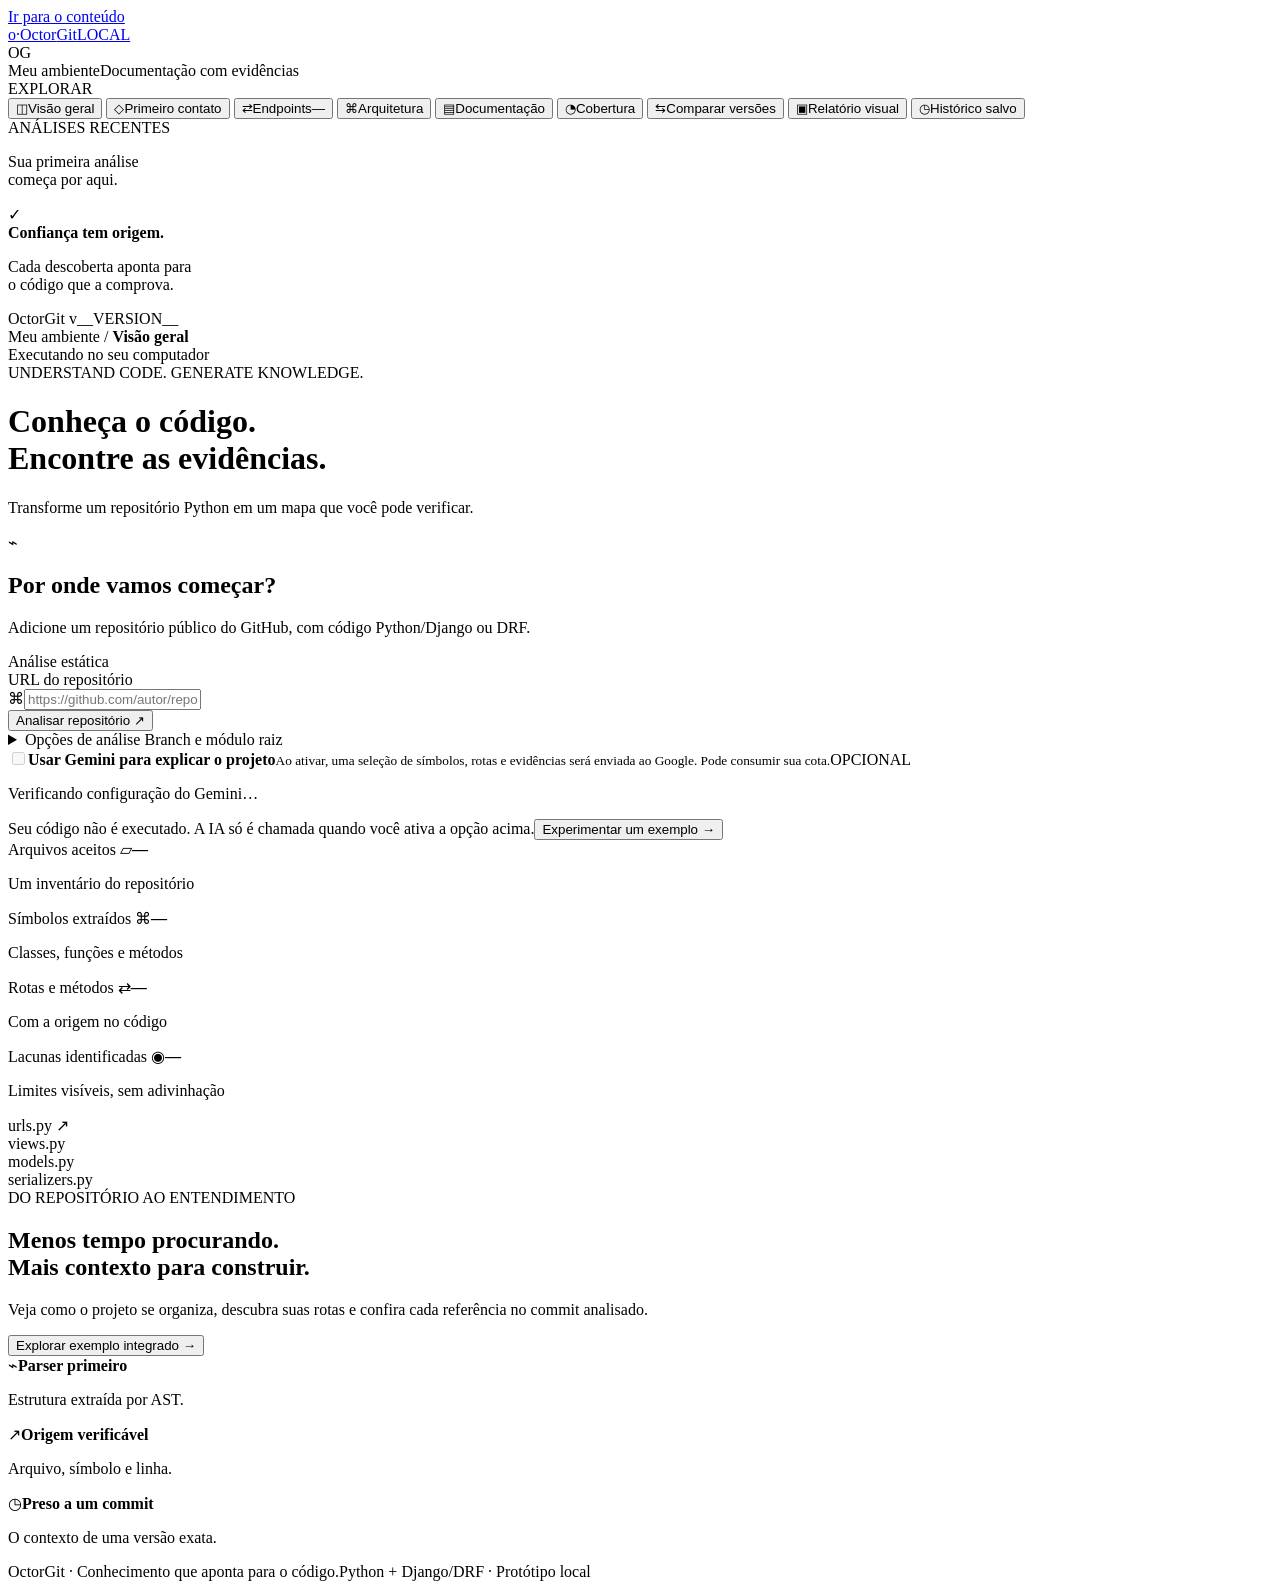
==== src/octorgit/static/index.html @ fde9e94e "Publica OctorGit 0.5.1 com interface, Gemini, mapas e suporte Windows/Linux" ====
<!doctype html>
<html lang="pt-BR">
<head>
  <meta charset="utf-8">
  <meta name="viewport" content="width=device-width, initial-scale=1">
  <meta name="octorgit-token" content="__CSRF__">
  <meta name="theme-color" content="#151e24">
  <title>OctorGit — Entenda o código</title>
  <link rel="icon" href="data:image/svg+xml,%3Csvg xmlns='http://www.w3.org/2000/svg' viewBox='0 0 40 40'%3E%3Crect width='40' height='40' rx='12' fill='%23c8f36b'/%3E%3Ctext x='7' y='28' font-size='26' font-family='monospace' fill='%23151e24'%3Eo%3C/text%3E%3C/svg%3E">
  <link rel="stylesheet" href="/style.css">
  <script src="/app.js" defer></script>
</head>
<body>
  <a class="skip-link" href="#main">Ir para o conteúdo</a>
  <aside class="sidebar">
    <a class="brand" href="/" aria-label="OctorGit, início"><span class="brand-mark" aria-hidden="true">o<span>·</span></span>Octor<span class="brand-light">Git</span><span class="beta">LOCAL</span></a>
    <div class="workspace"><span class="workspace-icon">OG</span><div>Meu ambiente<span>Documentação com evidências</span></div><span class="workspace-dot" aria-hidden="true"></span></div>
    <div class="nav-label">EXPLORAR</div>
    <nav aria-label="Navegação principal">
      <button type="button" data-page="overview" class="nav-item active" aria-current="page"><span aria-hidden="true">◫</span>Visão geral</button>
      <button type="button" data-page="guide" class="nav-item"><span aria-hidden="true">◇</span>Primeiro contato</button>
      <button type="button" data-page="endpoints" class="nav-item"><span aria-hidden="true">⇄</span>Endpoints<span class="nav-count" id="nav-endpoints">—</span></button>
      <button type="button" data-page="architecture" class="nav-item"><span aria-hidden="true">⌘</span>Arquitetura</button>
      <button type="button" data-page="documents" class="nav-item"><span aria-hidden="true">▤</span>Documentação</button>
      <button type="button" data-page="coverage" class="nav-item"><span aria-hidden="true">◔</span>Cobertura</button>
      <button type="button" data-page="compare" class="nav-item"><span aria-hidden="true">⇆</span>Comparar versões</button>
      <button type="button" data-page="report" class="nav-item"><span aria-hidden="true">▣</span>Relatório visual</button>
      <button type="button" data-page="history" class="nav-item"><span aria-hidden="true">◷</span>Histórico salvo</button>
    </nav>
    <div class="sidebar-divider"></div>
    <div class="nav-label">ANÁLISES RECENTES</div>
    <div id="recent-jobs" class="recent-jobs"><p>Sua primeira análise<br>começa por aqui.</p></div>
    <div class="sidebar-bottom"><div class="evidence-icon" aria-hidden="true">✓</div><strong>Confiança tem origem.</strong><p>Cada descoberta aponta para<br>o código que a comprova.</p><div class="version">OctorGit <span>v__VERSION__</span></div></div>
  </aside>

  <div class="app-shell">
    <header class="topbar"><div class="breadcrumb">Meu ambiente <span>/</span> <strong id="breadcrumb-page">Visão geral</strong></div><div class="local-status"><span></span>Executando no seu computador</div></header>
    <main id="main" tabindex="-1">
      <div class="page-heading"><div><div class="eyebrow">UNDERSTAND CODE. GENERATE KNOWLEDGE.</div><h1 id="page-title">Conheça o código.<br><span>Encontre as evidências.</span></h1><p id="page-description">Transforme um repositório Python em um mapa que você pode verificar.</p></div><button type="button" id="new-analysis" class="button secondary" hidden>＋ Nova análise</button></div>

      <section id="analysis-form-card" class="card input-card" aria-labelledby="input-title">
        <div class="section-title"><div class="small-icon" aria-hidden="true">⌁</div><div><h2 id="input-title">Por onde vamos começar?</h2><p>Adicione um repositório público do GitHub, com código Python/Django ou DRF.</p></div><span class="pill neutral">Análise estática</span></div>
        <form id="analysis-form">
          <label for="repository">URL do repositório</label>
          <div class="repo-input-row"><div class="repo-field"><span aria-hidden="true">⌘</span><input id="repository" name="repo" type="url" placeholder="https://github.com/autor/repositorio" autocomplete="url" required maxlength="300"></div><button class="button primary" type="submit" id="analyze-button">Analisar repositório <span aria-hidden="true">↗</span></button></div>
          <details class="advanced"><summary>Opções de análise <span>Branch e módulo raiz</span></summary><div class="advanced-fields"><div><label for="branch">Branch ou commit <span>(opcional)</span></label><input id="branch" maxlength="300" placeholder="Branch padrão do repositório"></div><div><label for="root-urlconf">Módulo raiz de URLs <span>(opcional)</span></label><input id="root-urlconf" maxlength="300" placeholder="Ex.: config.urls"></div></div></details>
        </form>
        <div class="ai-option"><label for="use-ai"><input id="use-ai" type="checkbox" disabled><span><strong>Usar Gemini para explicar o projeto</strong><small>Ao ativar, uma seleção de símbolos, rotas e evidências será enviada ao Google. Pode consumir sua cota.</small></span><span class="pill neutral">OPCIONAL</span></label><p id="ai-config-status">Verificando configuração do Gemini…</p></div>
        <div class="input-footer"><span><span class="green-dot"></span>Seu código não é executado. A IA só é chamada quando você ativa a opção acima.</span><button type="button" id="demo-button" class="text-button">Experimentar um exemplo <span aria-hidden="true">→</span></button></div>
      </section>

      <div id="message" class="message error" role="alert" hidden></div>
      <section id="progress-card" class="card progress-card" aria-label="Progresso da análise" aria-live="polite" hidden><div class="progress-heading"><span class="spinner" aria-hidden="true"></span><div><h2 id="progress-title">Preparando análise</h2><p id="progress-repo"></p></div><span id="progress-value">0%</span></div><progress id="analysis-progress" max="100" value="0">0%</progress><div class="progress-steps"><span>01 · Snapshot</span><span>02 · Extração</span><span>03 · Evidências</span><span>04 · Documentos</span></div><p class="small-muted">O download pode levar alguns minutos. Mantenha o aplicativo aberto.</p></section>

      <div id="ai-result-notice" class="message ai-notice" role="status" hidden></div>
      <section id="repository-bar" class="repository-bar" hidden><div><span class="small-icon" aria-hidden="true">⌘</span><div><strong id="repository-name"></strong><span id="repository-meta"></span></div></div><div class="repo-actions"><span class="pill success">✓ Evidências validadas</span><a id="download-report" class="button secondary" href="#">↓ Relatório visual</a><a id="download-all" class="button secondary" href="#">↓ Exportar ZIP</a></div></section>

      <section id="page-overview" class="page-panel">
        <div class="stats-grid"><article class="card stat-card"><span>Arquivos aceitos <span aria-hidden="true">▱</span></span><strong id="stat-files">—</strong><p id="stat-files-detail">Um inventário do repositório</p></article><article class="card stat-card"><span>Símbolos extraídos <span aria-hidden="true">⌘</span></span><strong id="stat-symbols">—</strong><p>Classes, funções e métodos</p></article><article class="card stat-card"><span>Rotas e métodos <span aria-hidden="true">⇄</span></span><strong id="stat-endpoints">—</strong><p id="stat-endpoints-detail">Com a origem no código</p></article><article class="card stat-card"><span>Lacunas identificadas <span aria-hidden="true">◉</span></span><strong id="stat-gaps">—</strong><p>Limites visíveis, sem adivinhação</p></article></div>
        <div id="welcome" class="card welcome-card"><div class="welcome-visual" aria-hidden="true"><div class="graph-node node-top">urls.py <span>↗</span></div><div class="graph-branches"></div><div class="graph-row"><div class="graph-node">views.py</div><div class="graph-node">models.py</div><div class="graph-node">serializers.py</div></div></div><div><span class="eyebrow">DO REPOSITÓRIO AO ENTENDIMENTO</span><h2>Menos tempo procurando.<br>Mais contexto para construir.</h2><p>Veja como o projeto se organiza, descubra suas rotas e confira cada referência no commit analisado.</p><button type="button" id="welcome-demo" class="button secondary">Explorar exemplo integrado <span aria-hidden="true">→</span></button></div></div>
        <div id="overview-results" hidden><div class="overview-grid"><section class="card"><div class="card-heading"><h2>Uma leitura do projeto</h2><span class="pill neutral">Python / Django</span></div><div id="project-summary" class="project-summary"></div><div class="card-footer"><button type="button" class="text-button" data-go="architecture">Explorar arquitetura →</button></div></section><section class="card"><div class="card-heading"><h2>O que podemos afirmar?</h2></div><div id="confidence-summary" class="confidence-summary"></div><p class="card-note">Uma referência válida comprova a origem. Inferências de framework ainda dependem das convenções detectadas.</p></section></div><section class="card gaps-card"><div class="card-heading"><h2>Lacunas e limites da análise</h2><span id="gaps-count" class="pill neutral"></span></div><div id="gaps-list"></div><p class="card-note">Métodos automáticos HEAD/OPTIONS, sufixos de formato e a raiz da API do DRF não são enumerados. Configurações explícitas são exibidas quando detectadas; valores dinâmicos permanecem não confirmados.</p></section></div>
        <div class="trust-strip"><div><span aria-hidden="true">⌁</span><strong>Parser primeiro</strong><p>Estrutura extraída por AST.</p></div><div><span aria-hidden="true">↗</span><strong>Origem verificável</strong><p>Arquivo, símbolo e linha.</p></div><div><span aria-hidden="true">◷</span><strong>Preso a um commit</strong><p>O contexto de uma versão exata.</p></div></div>
      </section>

      <section id="page-endpoints" class="page-panel" hidden><div class="card"><div class="card-heading"><div><h2>Mapa de endpoints</h2><p>Clique em uma rota para consultar sua cadeia de evidências.</p></div><span id="endpoint-count" class="pill neutral">Nenhuma análise</span></div><div class="table-toolbar"><label class="search-field"><span aria-hidden="true">⌕</span><input id="endpoint-search" aria-label="Buscar rota ou view" placeholder="Buscar rota ou view…" type="search"></label><label class="sr-only" for="method-filter">Filtrar método</label><select id="method-filter"><option value="">Todos os métodos</option><option>GET</option><option>POST</option><option>PUT</option><option>PATCH</option><option>DELETE</option><option>HEAD</option><option>OPTIONS</option><option>TRACE</option><option value="?">Não confirmado</option></select><label class="sr-only" for="confidence-filter">Filtrar confiança</label><select id="confidence-filter"><option value="">Toda confiança</option><option value="extracted">Extraído</option><option value="inferred">Inferido</option><option value="unconfirmed">Não confirmado</option></select></div><div class="table-scroll"><table><thead><tr><th>Método</th><th>Rota</th><th>View / ação</th><th>Serializer / acesso</th><th>Confiança</th><th>Origem</th><th><span class="sr-only">Detalhes</span></th></tr></thead><tbody id="endpoint-rows"></tbody></table></div><div id="endpoint-empty" class="empty-state">Faça uma análise para explorar as rotas.</div><div class="table-pagination" id="endpoint-pagination" hidden><button type="button" class="button secondary" id="previous-page">← Anterior</button><span id="endpoint-page-label"></span><button type="button" class="button secondary" id="next-page">Próxima →</button></div></div></section>

      <section id="page-architecture" class="page-panel" hidden><div class="card"><div class="card-heading"><div><h2>Mapa de arquivos e imports</h2><p>Conexões locais resolvidas pelo parser. Nenhuma camada é presumida.</p></div><select id="diagram-kind" aria-label="Tipo de diagrama"><option value="arquitetura">Arquivos e imports</option><option value="primeiro-contato">Guia de leitura</option><option value="endpoints">Fluxo dos endpoints</option><option value="historico">Histórico</option><option value="comparacao">Comparação</option><option value="cobertura">Cobertura</option></select><button type="button" id="show-mermaid" class="button secondary">Código Mermaid</button></div><div class="diagram-controls"><button type="button" id="diagram-smaller" class="button secondary" aria-label="Diminuir diagrama">−</button><button type="button" id="diagram-larger" class="button secondary" aria-label="Ampliar diagrama">＋</button><a id="download-svg" class="button secondary" href="#">↓ SVG</a></div><div id="architecture-graph" class="architecture-graph"><p class="empty-state">Faça uma análise para visualizar o projeto.</p></div><pre id="mermaid-source" class="source-preview" hidden></pre><div class="card-footer"><span id="graph-caption" class="small-muted">Arquivos Python e suas relações.</span></div></div><div class="card architecture-imports"><div class="card-heading"><h2>Dependências entre arquivos</h2><span id="imports-count" class="pill neutral"></span></div><div class="table-scroll"><table><thead><tr><th>Origem</th><th>Import</th><th>Resolução</th></tr></thead><tbody id="import-rows"></tbody></table></div><p id="import-caption" class="card-note">Somente imports explícitos de nível superior.</p></div></section>

      <section id="page-documents" class="page-panel" hidden><div class="card document-card"><div class="document-toolbar"><div class="document-tabs" role="tablist" aria-label="Documentos"><button type="button" role="tab" data-document="README.md" aria-selected="true">README</button><button type="button" role="tab" data-document="ENDPOINTS.md" aria-selected="false">Endpoints</button><button type="button" role="tab" data-document="ARCHITECTURE.md" aria-selected="false">Arquitetura</button><button type="button" role="tab" data-document="analysis.json" aria-selected="false">JSON</button><button type="button" role="tab" data-document="AI.md" aria-selected="false">Gemini</button></div><a id="download-document" class="button secondary" hidden>↓ Baixar arquivo</a></div><div id="document-content" class="document-content" role="tabpanel" aria-label="Conteúdo do documento"><p class="empty-state">A documentação aparece aqui após uma análise.</p></div></div></section>

      <section id="page-guide" class="page-panel" hidden><div class="card"><div class="card-heading"><div><h2>Por onde começar a leitura?</h2><p>Uma trilha sugerida, sempre com o código da versão analisada.</p></div><button type="button" class="button secondary" data-go="report">Abrir relatório →</button></div><div class="visual-scroll"><img id="guide-diagram" alt="Diagrama da ordem sugerida de leitura" hidden></div><div class="reading-layout"><div id="reading-steps" class="reading-steps"><p class="empty-state">Faça uma análise para montar o guia.</p></div><div id="reading-code" class="code-panel"><p class="empty-state">Selecione uma etapa para ver o código.</p></div></div></div></section>
      <section id="page-coverage" class="page-panel" hidden><div class="card"><div class="card-heading"><div><h2>Cobertura, exclusões e lacunas</h2><p>Parsing do código aceito não equivale a precisão dos endpoints.</p></div></div><div class="visual-scroll"><img id="coverage-diagram" alt="Barras de arquivos analisados e excluídos" hidden></div><div id="coverage-content" class="coverage-content"><p class="empty-state">Faça uma análise para consultar a cobertura.</p></div></div></section>
      <section id="page-compare" class="page-panel" hidden><div class="card"><div class="card-heading"><div><h2>O que mudou entre as versões?</h2><p>Compare duas análises salvas do mesmo repositório.</p></div><button type="button" id="demo-next-button" class="button secondary">Testar exemplo alterado</button></div><div class="compare-picker"><label for="comparison-base">Antes · análise de base</label><select id="comparison-base"><option value="">Selecione após uma análise</option></select><p id="comparison-target" class="small-muted"></p></div><div class="visual-scroll"><img id="comparison-diagram" alt="Diagrama das rotas adicionadas, removidas e para revisão" hidden></div><div id="comparison-content" class="comparison-content"><p class="empty-state">Analise um projeto duas vezes, em commits diferentes, para comparar.</p></div><div class="card-footer"><a id="download-comparison" class="button secondary" href="#" hidden>↓ Relatório com esta comparação</a></div></div></section>
      <section id="page-report" class="page-panel" hidden><div class="card"><div class="card-heading"><div><h2>Documento com os diagramas</h2><p>HTML independente. Baixe e use Ctrl+P → Salvar como PDF no navegador.</p></div><a id="report-open" class="button secondary" target="_blank" rel="noopener" href="#" hidden>Abrir para imprimir ↗</a></div><p id="report-empty" class="empty-state">Faça uma análise para gerar o relatório visual.</p><iframe id="report-preview" title="Relatório visual do OctorGit" sandbox="allow-same-origin" hidden></iframe></div></section>
      <section id="page-history" class="page-panel" hidden><div class="card"><div class="card-heading"><div><h2>Análises desta sessão</h2><p>Análises e trechos de evidência salvos localmente. Lista das 100 análises mais recentes; versões antigas continuam no banco.</p></div><button type="button" id="refresh-history" class="button secondary">↻ Atualizar</button></div><div id="history-list"></div></div></section>
      <footer class="main-footer"><span>OctorGit <span class="footer-dot">·</span> Conhecimento que aponta para o código.</span><span>Python + Django/DRF <span class="footer-dot">·</span> Protótipo local</span></footer>
    </main>
  </div>
  <dialog id="endpoint-dialog"><div class="dialog-heading"><div><span class="eyebrow">EVIDÊNCIAS DA ROTA</span><h2 id="dialog-title"></h2></div><button type="button" id="close-dialog" class="icon-button" aria-label="Fechar detalhes">×</button></div><div id="dialog-content"></div></dialog>
</body>
</html>
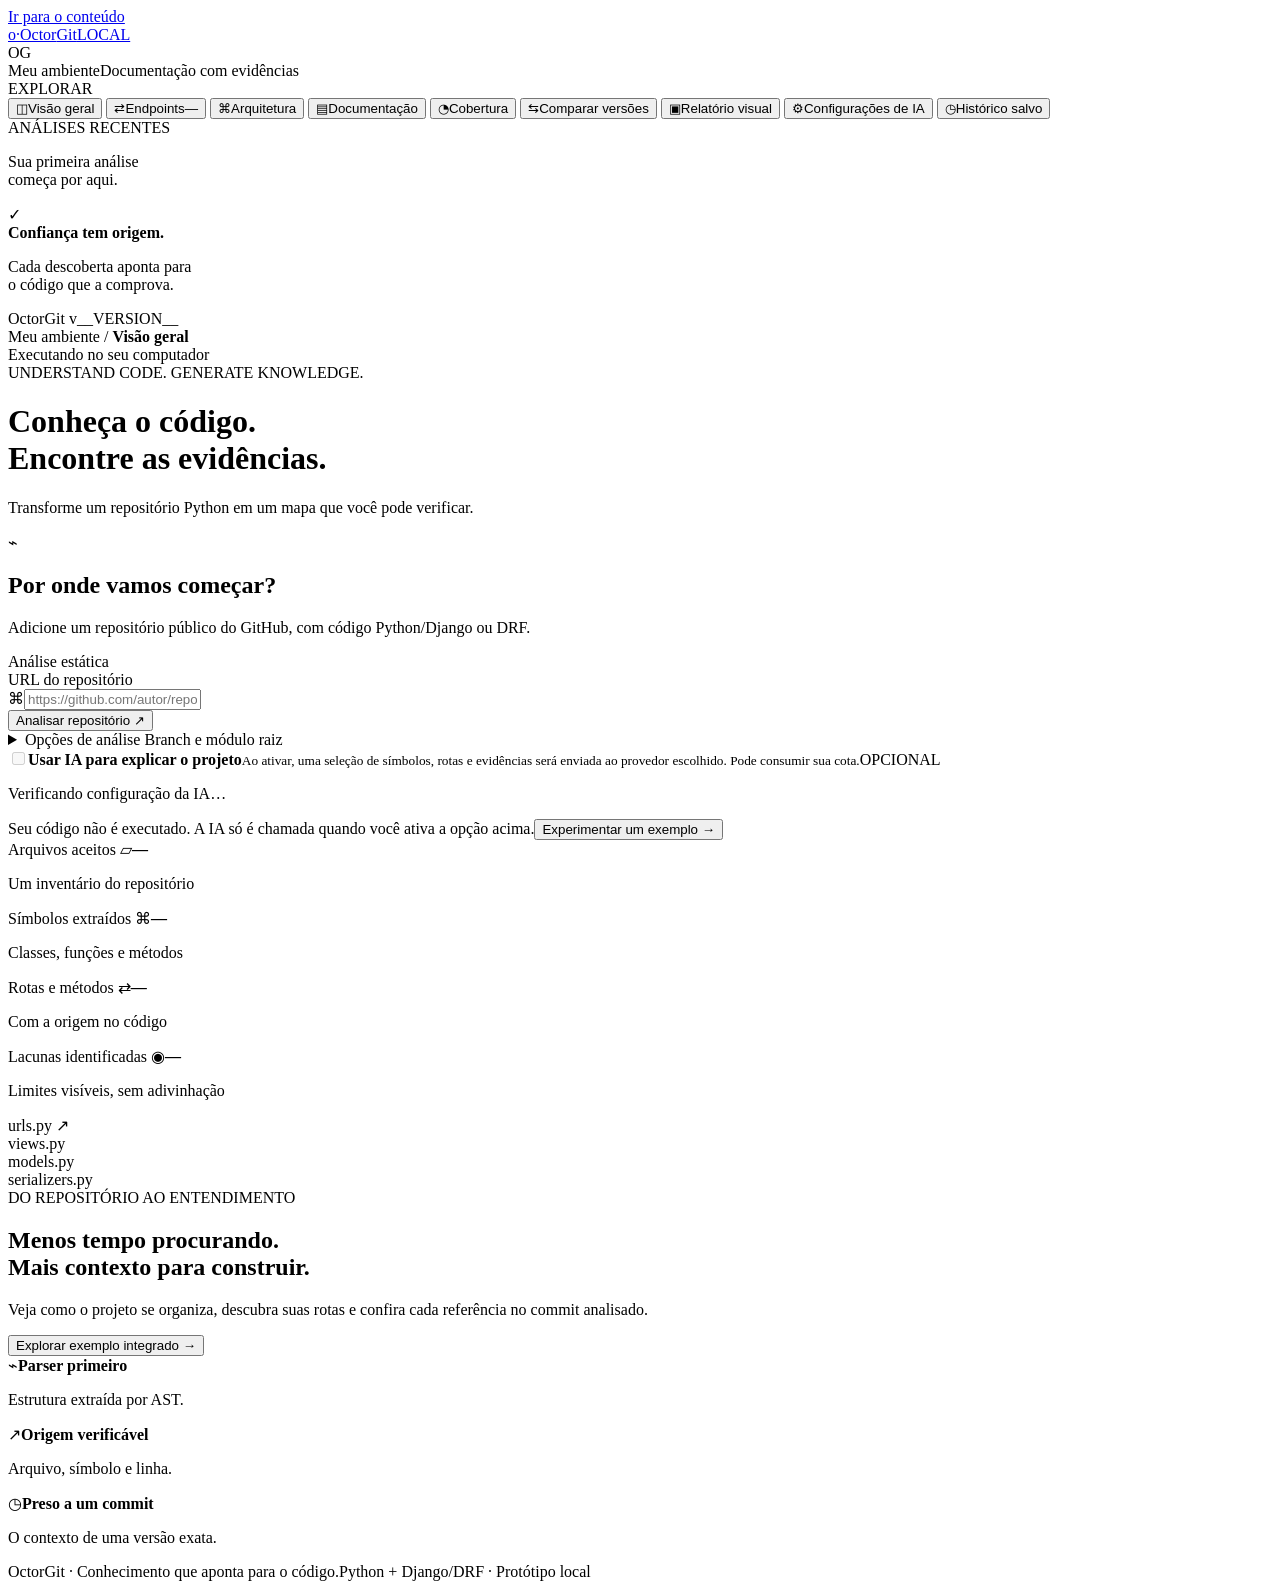
==== commit 7c876e5d: "Add technology architecture diagrams and configurable AI providers" ====
--- a/src/octorgit/static/index.html
+++ b/src/octorgit/static/index.html
@@ -18,13 +18,13 @@
     <div class="nav-label">EXPLORAR</div>
     <nav aria-label="Navegação principal">
       <button type="button" data-page="overview" class="nav-item active" aria-current="page"><span aria-hidden="true">◫</span>Visão geral</button>
-      <button type="button" data-page="guide" class="nav-item"><span aria-hidden="true">◇</span>Primeiro contato</button>
       <button type="button" data-page="endpoints" class="nav-item"><span aria-hidden="true">⇄</span>Endpoints<span class="nav-count" id="nav-endpoints">—</span></button>
       <button type="button" data-page="architecture" class="nav-item"><span aria-hidden="true">⌘</span>Arquitetura</button>
       <button type="button" data-page="documents" class="nav-item"><span aria-hidden="true">▤</span>Documentação</button>
       <button type="button" data-page="coverage" class="nav-item"><span aria-hidden="true">◔</span>Cobertura</button>
       <button type="button" data-page="compare" class="nav-item"><span aria-hidden="true">⇆</span>Comparar versões</button>
       <button type="button" data-page="report" class="nav-item"><span aria-hidden="true">▣</span>Relatório visual</button>
+      <button type="button" data-page="settings" class="nav-item"><span aria-hidden="true">⚙</span>Configurações de IA</button>
       <button type="button" data-page="history" class="nav-item"><span aria-hidden="true">◷</span>Histórico salvo</button>
     </nav>
     <div class="sidebar-divider"></div>
@@ -45,7 +45,7 @@
           <div class="repo-input-row"><div class="repo-field"><span aria-hidden="true">⌘</span><input id="repository" name="repo" type="url" placeholder="https://github.com/autor/repositorio" autocomplete="url" required maxlength="300"></div><button class="button primary" type="submit" id="analyze-button">Analisar repositório <span aria-hidden="true">↗</span></button></div>
           <details class="advanced"><summary>Opções de análise <span>Branch e módulo raiz</span></summary><div class="advanced-fields"><div><label for="branch">Branch ou commit <span>(opcional)</span></label><input id="branch" maxlength="300" placeholder="Branch padrão do repositório"></div><div><label for="root-urlconf">Módulo raiz de URLs <span>(opcional)</span></label><input id="root-urlconf" maxlength="300" placeholder="Ex.: config.urls"></div></div></details>
         </form>
-        <div class="ai-option"><label for="use-ai"><input id="use-ai" type="checkbox" disabled><span><strong>Usar Gemini para explicar o projeto</strong><small>Ao ativar, uma seleção de símbolos, rotas e evidências será enviada ao Google. Pode consumir sua cota.</small></span><span class="pill neutral">OPCIONAL</span></label><p id="ai-config-status">Verificando configuração do Gemini…</p></div>
+        <div class="ai-option"><label for="use-ai"><input id="use-ai" type="checkbox" disabled><span><strong>Usar IA para explicar o projeto</strong><small>Ao ativar, uma seleção de símbolos, rotas e evidências será enviada ao provedor escolhido. Pode consumir sua cota.</small></span><span class="pill neutral">OPCIONAL</span></label><p id="ai-config-status">Verificando configuração da IA…</p></div>
         <div class="input-footer"><span><span class="green-dot"></span>Seu código não é executado. A IA só é chamada quando você ativa a opção acima.</span><button type="button" id="demo-button" class="text-button">Experimentar um exemplo <span aria-hidden="true">→</span></button></div>
       </section>
 
@@ -64,14 +64,14 @@
 
       <section id="page-endpoints" class="page-panel" hidden><div class="card"><div class="card-heading"><div><h2>Mapa de endpoints</h2><p>Clique em uma rota para consultar sua cadeia de evidências.</p></div><span id="endpoint-count" class="pill neutral">Nenhuma análise</span></div><div class="table-toolbar"><label class="search-field"><span aria-hidden="true">⌕</span><input id="endpoint-search" aria-label="Buscar rota ou view" placeholder="Buscar rota ou view…" type="search"></label><label class="sr-only" for="method-filter">Filtrar método</label><select id="method-filter"><option value="">Todos os métodos</option><option>GET</option><option>POST</option><option>PUT</option><option>PATCH</option><option>DELETE</option><option>HEAD</option><option>OPTIONS</option><option>TRACE</option><option value="?">Não confirmado</option></select><label class="sr-only" for="confidence-filter">Filtrar confiança</label><select id="confidence-filter"><option value="">Toda confiança</option><option value="extracted">Extraído</option><option value="inferred">Inferido</option><option value="unconfirmed">Não confirmado</option></select></div><div class="table-scroll"><table><thead><tr><th>Método</th><th>Rota</th><th>View / ação</th><th>Serializer / acesso</th><th>Confiança</th><th>Origem</th><th><span class="sr-only">Detalhes</span></th></tr></thead><tbody id="endpoint-rows"></tbody></table></div><div id="endpoint-empty" class="empty-state">Faça uma análise para explorar as rotas.</div><div class="table-pagination" id="endpoint-pagination" hidden><button type="button" class="button secondary" id="previous-page">← Anterior</button><span id="endpoint-page-label"></span><button type="button" class="button secondary" id="next-page">Próxima →</button></div></div></section>
 
-      <section id="page-architecture" class="page-panel" hidden><div class="card"><div class="card-heading"><div><h2>Mapa de arquivos e imports</h2><p>Conexões locais resolvidas pelo parser. Nenhuma camada é presumida.</p></div><select id="diagram-kind" aria-label="Tipo de diagrama"><option value="arquitetura">Arquivos e imports</option><option value="primeiro-contato">Guia de leitura</option><option value="endpoints">Fluxo dos endpoints</option><option value="historico">Histórico</option><option value="comparacao">Comparação</option><option value="cobertura">Cobertura</option></select><button type="button" id="show-mermaid" class="button secondary">Código Mermaid</button></div><div class="diagram-controls"><button type="button" id="diagram-smaller" class="button secondary" aria-label="Diminuir diagrama">−</button><button type="button" id="diagram-larger" class="button secondary" aria-label="Ampliar diagrama">＋</button><a id="download-svg" class="button secondary" href="#">↓ SVG</a></div><div id="architecture-graph" class="architecture-graph"><p class="empty-state">Faça uma análise para visualizar o projeto.</p></div><pre id="mermaid-source" class="source-preview" hidden></pre><div class="card-footer"><span id="graph-caption" class="small-muted">Arquivos Python e suas relações.</span></div></div><div class="card architecture-imports"><div class="card-heading"><h2>Dependências entre arquivos</h2><span id="imports-count" class="pill neutral"></span></div><div class="table-scroll"><table><thead><tr><th>Origem</th><th>Import</th><th>Resolução</th></tr></thead><tbody id="import-rows"></tbody></table></div><p id="import-caption" class="card-note">Somente imports explícitos de nível superior.</p></div></section>
+      <section id="page-architecture" class="page-panel" hidden><div class="card"><div class="card-heading"><div><h2>Arquitetura e tecnologias detectadas</h2><p>Linguagem, banco e infraestrutura declarados. Componentes dinâmicos continuam não confirmados.</p></div><select id="diagram-kind" aria-label="Tipo de diagrama"><option value="arquitetura">Arquitetura · linguagem, banco e infra</option><option value="arquivos">Arquivos e imports</option><option value="endpoints">Fluxo dos endpoints</option><option value="historico">Histórico</option><option value="comparacao">Comparação</option><option value="cobertura">Cobertura</option></select><button type="button" id="show-mermaid" class="button secondary">Código Mermaid</button></div><div class="diagram-controls"><button type="button" id="diagram-smaller" class="button secondary" aria-label="Diminuir diagrama">−</button><button type="button" id="diagram-larger" class="button secondary" aria-label="Ampliar diagrama">＋</button><a id="download-svg" class="button secondary" href="#">↓ SVG</a></div><div id="architecture-graph" class="architecture-graph"><p class="empty-state">Faça uma análise para visualizar o projeto.</p></div><pre id="mermaid-source" class="source-preview" hidden></pre><div class="card-footer"><span id="graph-caption" class="small-muted">Arquivos Python e suas relações.</span></div></div><div id="technology-summary" class="technology-summary"></div><div class="card"><div class="card-heading"><h2>Componentes e evidências</h2></div><div id="technology-components" class="technology-components"><p class="empty-state">Faça uma análise para identificar as tecnologias.</p></div></div><div class="card architecture-imports"><div class="card-heading"><h2>Dependências entre arquivos</h2><span id="imports-count" class="pill neutral"></span></div><div class="table-scroll"><table><thead><tr><th>Origem</th><th>Import</th><th>Resolução</th></tr></thead><tbody id="import-rows"></tbody></table></div><p id="import-caption" class="card-note">Somente imports explícitos de nível superior.</p></div></section>
 
-      <section id="page-documents" class="page-panel" hidden><div class="card document-card"><div class="document-toolbar"><div class="document-tabs" role="tablist" aria-label="Documentos"><button type="button" role="tab" data-document="README.md" aria-selected="true">README</button><button type="button" role="tab" data-document="ENDPOINTS.md" aria-selected="false">Endpoints</button><button type="button" role="tab" data-document="ARCHITECTURE.md" aria-selected="false">Arquitetura</button><button type="button" role="tab" data-document="analysis.json" aria-selected="false">JSON</button><button type="button" role="tab" data-document="AI.md" aria-selected="false">Gemini</button></div><a id="download-document" class="button secondary" hidden>↓ Baixar arquivo</a></div><div id="document-content" class="document-content" role="tabpanel" aria-label="Conteúdo do documento"><p class="empty-state">A documentação aparece aqui após uma análise.</p></div></div></section>
+      <section id="page-documents" class="page-panel" hidden><div class="card document-card"><div class="document-toolbar"><div class="document-tabs" role="tablist" aria-label="Documentos"><button type="button" role="tab" data-document="README.md" aria-selected="true">README</button><button type="button" role="tab" data-document="ENDPOINTS.md" aria-selected="false">Endpoints</button><button type="button" role="tab" data-document="ARCHITECTURE.md" aria-selected="false">Arquitetura</button><button type="button" role="tab" data-document="analysis.json" aria-selected="false">JSON</button><button type="button" role="tab" data-document="AI.md" aria-selected="false">IA</button></div><a id="download-document" class="button secondary" hidden>↓ Baixar arquivo</a></div><div id="document-content" class="document-content" role="tabpanel" aria-label="Conteúdo do documento"><p class="empty-state">A documentação aparece aqui após uma análise.</p></div></div></section>
 
-      <section id="page-guide" class="page-panel" hidden><div class="card"><div class="card-heading"><div><h2>Por onde começar a leitura?</h2><p>Uma trilha sugerida, sempre com o código da versão analisada.</p></div><button type="button" class="button secondary" data-go="report">Abrir relatório →</button></div><div class="visual-scroll"><img id="guide-diagram" alt="Diagrama da ordem sugerida de leitura" hidden></div><div class="reading-layout"><div id="reading-steps" class="reading-steps"><p class="empty-state">Faça uma análise para montar o guia.</p></div><div id="reading-code" class="code-panel"><p class="empty-state">Selecione uma etapa para ver o código.</p></div></div></div></section>
       <section id="page-coverage" class="page-panel" hidden><div class="card"><div class="card-heading"><div><h2>Cobertura, exclusões e lacunas</h2><p>Parsing do código aceito não equivale a precisão dos endpoints.</p></div></div><div class="visual-scroll"><img id="coverage-diagram" alt="Barras de arquivos analisados e excluídos" hidden></div><div id="coverage-content" class="coverage-content"><p class="empty-state">Faça uma análise para consultar a cobertura.</p></div></div></section>
       <section id="page-compare" class="page-panel" hidden><div class="card"><div class="card-heading"><div><h2>O que mudou entre as versões?</h2><p>Compare duas análises salvas do mesmo repositório.</p></div><button type="button" id="demo-next-button" class="button secondary">Testar exemplo alterado</button></div><div class="compare-picker"><label for="comparison-base">Antes · análise de base</label><select id="comparison-base"><option value="">Selecione após uma análise</option></select><p id="comparison-target" class="small-muted"></p></div><div class="visual-scroll"><img id="comparison-diagram" alt="Diagrama das rotas adicionadas, removidas e para revisão" hidden></div><div id="comparison-content" class="comparison-content"><p class="empty-state">Analise um projeto duas vezes, em commits diferentes, para comparar.</p></div><div class="card-footer"><a id="download-comparison" class="button secondary" href="#" hidden>↓ Relatório com esta comparação</a></div></div></section>
       <section id="page-report" class="page-panel" hidden><div class="card"><div class="card-heading"><div><h2>Documento com os diagramas</h2><p>HTML independente. Baixe e use Ctrl+P → Salvar como PDF no navegador.</p></div><a id="report-open" class="button secondary" target="_blank" rel="noopener" href="#" hidden>Abrir para imprimir ↗</a></div><p id="report-empty" class="empty-state">Faça uma análise para gerar o relatório visual.</p><iframe id="report-preview" title="Relatório visual do OctorGit" sandbox="allow-same-origin" hidden></iframe></div></section>
+      <section id="page-settings" class="page-panel" hidden><div class="card ai-settings-card"><div class="card-heading"><div><h2>Configure sua API de IA</h2><p>Escolha o tipo de API, o modelo e sua própria chave. Nenhuma chamada é feita só por aplicar as opções.</p></div><span class="pill neutral">OPCIONAL</span></div><form id="ai-settings-form" class="ai-settings-form"><div class="settings-grid"><div><label for="ai-provider">Tipo de API</label><select id="ai-provider"><option value="openai-compatible">Compatível com OpenAI</option><option value="google">Google</option><option value="anthropic">Anthropic</option></select></div><div><label for="ai-model">Modelo</label><input id="ai-model" required maxlength="150" autocomplete="off" placeholder="Identificador do modelo na sua conta"></div><div class="wide-field"><label for="ai-base-url">URL base da API</label><input id="ai-base-url" type="url" required maxlength="500" autocomplete="off" placeholder="https://api.provedor.com/v1"><p class="small-muted">Use a URL base, sem /chat/completions, /messages ou uma chave na URL. HTTP só para localhost.</p></div><div class="wide-field"><label for="ai-api-key">Chave de API</label><div class="password-field"><input id="ai-api-key" type="password" maxlength="1024" autocomplete="off" spellcheck="false" placeholder="Cole sua chave aqui"><button id="toggle-ai-key" type="button" class="button secondary">Mostrar</button></div><p id="ai-key-status" class="small-muted">A chave fica só na memória do servidor durante esta sessão.</p></div></div><p class="detail-notice">Provedor, modelo e endereço podem ser lembrados. A chave não é salva em disco nem devolvida pela API. APIs compatíveis precisam aceitar Chat Completions com resposta JSON; uma chave de outro protocolo exige um adaptador correspondente.</p><div class="settings-actions"><button type="submit" id="save-ai-settings" class="button primary">Aplicar configurações</button><button type="button" id="test-ai-settings" class="button secondary">Testar conexão</button><button type="button" id="clear-ai-key" class="text-button">Remover chave da sessão</button></div><p class="small-muted">O teste faz uma chamada curta ao provedor aplicado, sem dados de repositório, e pode consumir cota. Para gerar explicações, ative Usar IA antes de uma análise.</p><p id="ai-settings-message" class="settings-message" role="status"></p></form></div></section>
       <section id="page-history" class="page-panel" hidden><div class="card"><div class="card-heading"><div><h2>Análises desta sessão</h2><p>Análises e trechos de evidência salvos localmente. Lista das 100 análises mais recentes; versões antigas continuam no banco.</p></div><button type="button" id="refresh-history" class="button secondary">↻ Atualizar</button></div><div id="history-list"></div></div></section>
       <footer class="main-footer"><span>OctorGit <span class="footer-dot">·</span> Conhecimento que aponta para o código.</span><span>Python + Django/DRF <span class="footer-dot">·</span> Protótipo local</span></footer>
     </main>
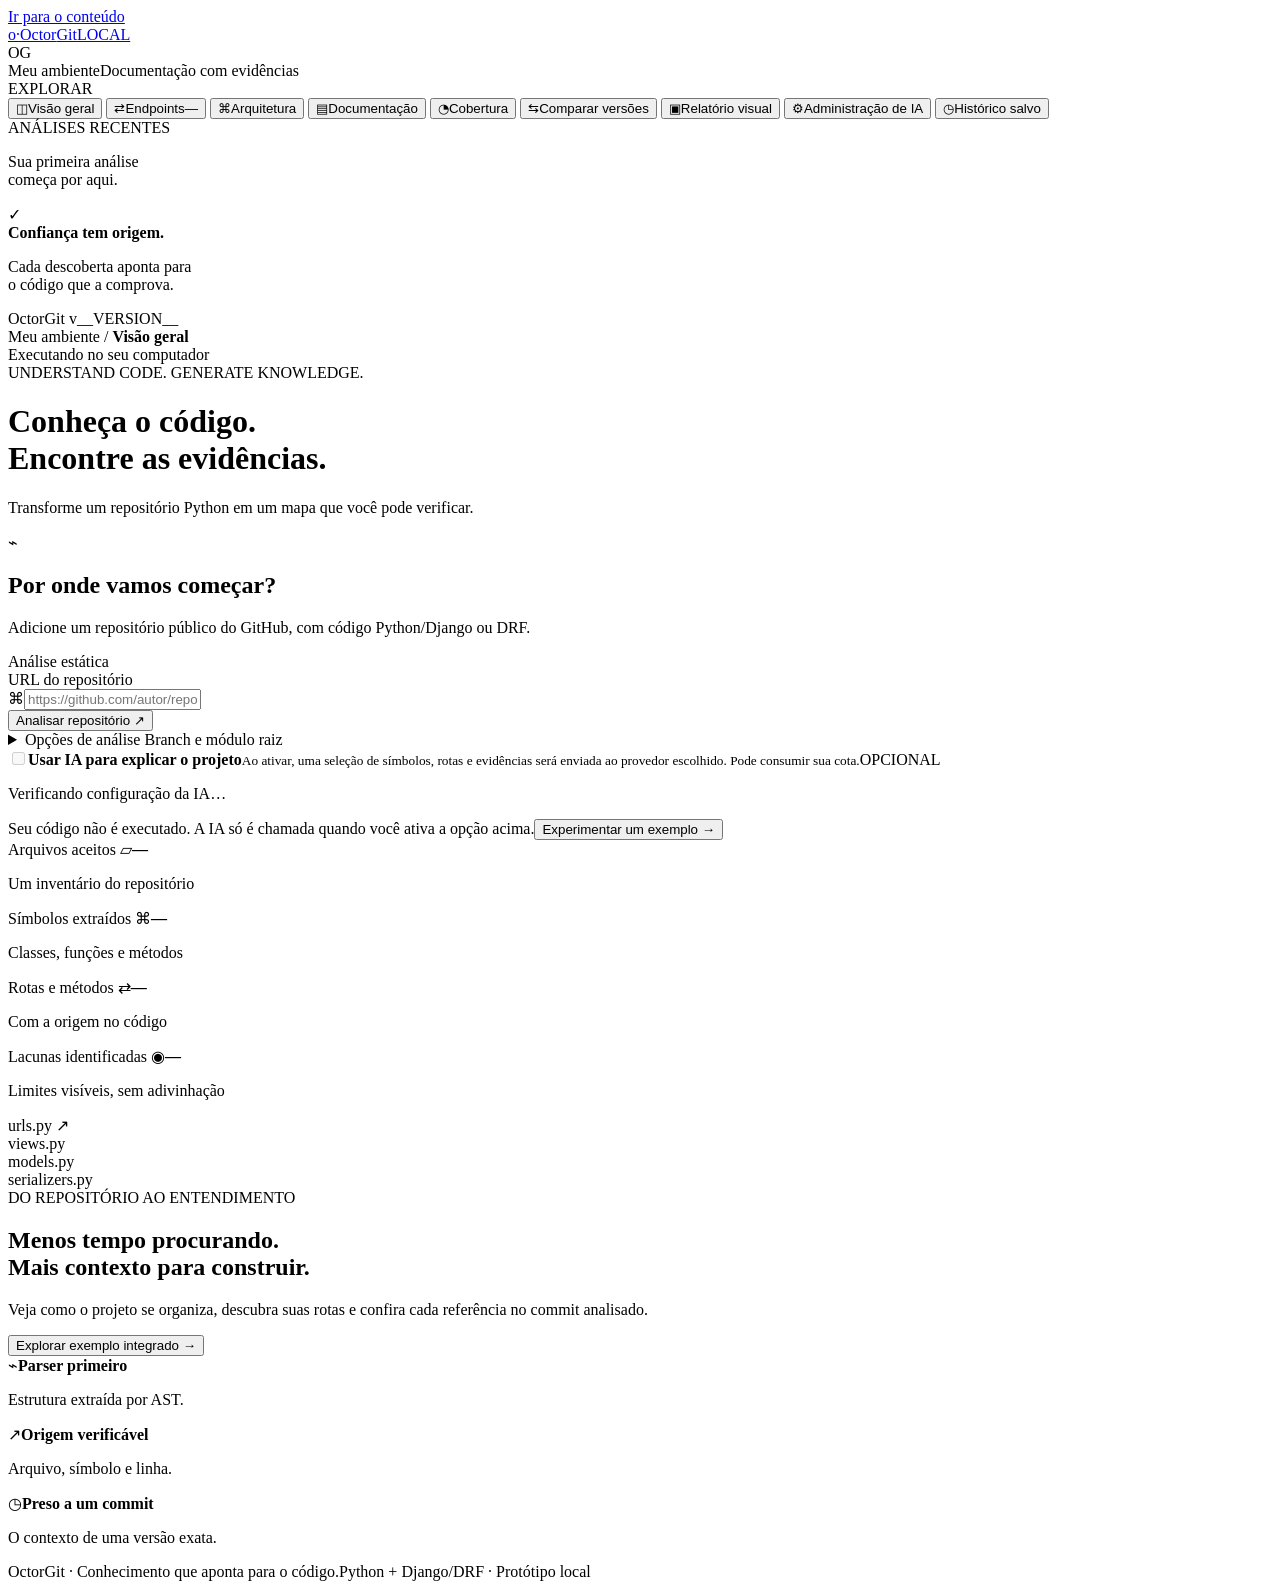
==== commit beca2ccc: "Add AI administration with token usage, cost estimates and budgets" ====
--- a/src/octorgit/static/index.html
+++ b/src/octorgit/static/index.html
@@ -24,7 +24,7 @@
       <button type="button" data-page="coverage" class="nav-item"><span aria-hidden="true">◔</span>Cobertura</button>
       <button type="button" data-page="compare" class="nav-item"><span aria-hidden="true">⇆</span>Comparar versões</button>
       <button type="button" data-page="report" class="nav-item"><span aria-hidden="true">▣</span>Relatório visual</button>
-      <button type="button" data-page="settings" class="nav-item"><span aria-hidden="true">⚙</span>Configurações de IA</button>
+      <button type="button" data-page="settings" class="nav-item"><span aria-hidden="true">⚙</span>Administração de IA</button>
       <button type="button" data-page="history" class="nav-item"><span aria-hidden="true">◷</span>Histórico salvo</button>
     </nav>
     <div class="sidebar-divider"></div>
@@ -71,7 +71,7 @@
       <section id="page-coverage" class="page-panel" hidden><div class="card"><div class="card-heading"><div><h2>Cobertura, exclusões e lacunas</h2><p>Parsing do código aceito não equivale a precisão dos endpoints.</p></div></div><div class="visual-scroll"><img id="coverage-diagram" alt="Barras de arquivos analisados e excluídos" hidden></div><div id="coverage-content" class="coverage-content"><p class="empty-state">Faça uma análise para consultar a cobertura.</p></div></div></section>
       <section id="page-compare" class="page-panel" hidden><div class="card"><div class="card-heading"><div><h2>O que mudou entre as versões?</h2><p>Compare duas análises salvas do mesmo repositório.</p></div><button type="button" id="demo-next-button" class="button secondary">Testar exemplo alterado</button></div><div class="compare-picker"><label for="comparison-base">Antes · análise de base</label><select id="comparison-base"><option value="">Selecione após uma análise</option></select><p id="comparison-target" class="small-muted"></p></div><div class="visual-scroll"><img id="comparison-diagram" alt="Diagrama das rotas adicionadas, removidas e para revisão" hidden></div><div id="comparison-content" class="comparison-content"><p class="empty-state">Analise um projeto duas vezes, em commits diferentes, para comparar.</p></div><div class="card-footer"><a id="download-comparison" class="button secondary" href="#" hidden>↓ Relatório com esta comparação</a></div></div></section>
       <section id="page-report" class="page-panel" hidden><div class="card"><div class="card-heading"><div><h2>Documento com os diagramas</h2><p>HTML independente. Baixe e use Ctrl+P → Salvar como PDF no navegador.</p></div><a id="report-open" class="button secondary" target="_blank" rel="noopener" href="#" hidden>Abrir para imprimir ↗</a></div><p id="report-empty" class="empty-state">Faça uma análise para gerar o relatório visual.</p><iframe id="report-preview" title="Relatório visual do OctorGit" sandbox="allow-same-origin" hidden></iframe></div></section>
-      <section id="page-settings" class="page-panel" hidden><div class="card ai-settings-card"><div class="card-heading"><div><h2>Configure sua API de IA</h2><p>Escolha o tipo de API, o modelo e sua própria chave. Nenhuma chamada é feita só por aplicar as opções.</p></div><span class="pill neutral">OPCIONAL</span></div><form id="ai-settings-form" class="ai-settings-form"><div class="settings-grid"><div><label for="ai-provider">Tipo de API</label><select id="ai-provider"><option value="openai-compatible">Compatível com OpenAI</option><option value="google">Google</option><option value="anthropic">Anthropic</option></select></div><div><label for="ai-model">Modelo</label><input id="ai-model" required maxlength="150" autocomplete="off" placeholder="Identificador do modelo na sua conta"></div><div class="wide-field"><label for="ai-base-url">URL base da API</label><input id="ai-base-url" type="url" required maxlength="500" autocomplete="off" placeholder="https://api.provedor.com/v1"><p class="small-muted">Use a URL base, sem /chat/completions, /messages ou uma chave na URL. HTTP só para localhost.</p></div><div class="wide-field"><label for="ai-api-key">Chave de API</label><div class="password-field"><input id="ai-api-key" type="password" maxlength="1024" autocomplete="off" spellcheck="false" placeholder="Cole sua chave aqui"><button id="toggle-ai-key" type="button" class="button secondary">Mostrar</button></div><p id="ai-key-status" class="small-muted">A chave fica só na memória do servidor durante esta sessão.</p></div></div><p class="detail-notice">Provedor, modelo e endereço podem ser lembrados. A chave não é salva em disco nem devolvida pela API. APIs compatíveis precisam aceitar Chat Completions com resposta JSON; uma chave de outro protocolo exige um adaptador correspondente.</p><div class="settings-actions"><button type="submit" id="save-ai-settings" class="button primary">Aplicar configurações</button><button type="button" id="test-ai-settings" class="button secondary">Testar conexão</button><button type="button" id="clear-ai-key" class="text-button">Remover chave da sessão</button></div><p class="small-muted">O teste faz uma chamada curta ao provedor aplicado, sem dados de repositório, e pode consumir cota. Para gerar explicações, ative Usar IA antes de uma análise.</p><p id="ai-settings-message" class="settings-message" role="status"></p></form></div></section>
+      <section id="page-settings" class="page-panel" hidden><div class="card ai-settings-card"><div class="card-heading"><div><h2>Configure sua API de IA</h2><p>Escolha o tipo de API, o modelo e sua própria chave. Nenhuma chamada é feita só por aplicar as opções.</p></div><span class="pill neutral">OPCIONAL</span></div><form id="ai-settings-form" class="ai-settings-form"><div class="settings-grid"><div><label for="ai-provider">Tipo de API</label><select id="ai-provider"><option value="openai-compatible">Compatível com OpenAI</option><option value="google">Google</option><option value="anthropic">Anthropic</option></select></div><div><label for="ai-model">Modelo</label><input id="ai-model" required maxlength="150" autocomplete="off" placeholder="Identificador do modelo na sua conta"></div><div class="wide-field"><label for="ai-base-url">URL base da API</label><input id="ai-base-url" type="url" required maxlength="500" autocomplete="off" placeholder="https://api.provedor.com/v1"><p class="small-muted">Use a URL base, sem /chat/completions, /messages ou uma chave na URL. HTTP só para localhost.</p></div><div class="wide-field"><label for="ai-api-key">Chave de API</label><div class="password-field"><input id="ai-api-key" type="password" maxlength="1024" autocomplete="off" spellcheck="false" placeholder="Cole sua chave aqui"><button id="toggle-ai-key" type="button" class="button secondary">Mostrar</button></div><p id="ai-key-status" class="small-muted">A chave fica só na memória do servidor durante esta sessão.</p></div></div><p class="detail-notice">Provedor, modelo e endereço podem ser lembrados. A chave não é salva em disco nem devolvida pela API. APIs compatíveis precisam aceitar Chat Completions com resposta JSON; uma chave de outro protocolo exige um adaptador correspondente.</p><div class="settings-actions"><button type="submit" id="save-ai-settings" class="button primary">Aplicar configurações</button><button type="button" id="test-ai-settings" class="button secondary">Testar conexão</button><button type="button" id="clear-ai-key" class="text-button">Remover chave da sessão</button></div><p class="small-muted">O teste faz uma chamada curta ao provedor aplicado, sem dados de repositório, e pode consumir cota. Para gerar explicações, ative Usar IA antes de uma análise.</p><p id="ai-settings-message" class="settings-message" role="status"></p></form></div><div class="card usage-card"><div class="card-heading"><div><h2>Consumo e custos da IA</h2><p>Uso deste aplicativo · mês em UTC · valores estimados em USD</p></div><button type="button" id="refresh-ai-usage" class="button secondary">Atualizar consumo</button></div><div id="ai-usage-summary" class="technology-summary" aria-live="polite"></div><p id="ai-budget-status" class="detail-notice"></p><form id="ai-budget-form" class="ai-settings-form"><p id="ai-price-profile" class="small-muted"></p><div class="settings-grid"><div><label for="ai-input-price">Preço de entrada por 1 milhão de tokens (USD)</label><input id="ai-input-price" type="number" min="0" max="1000000000" step="any" placeholder="Não informado"></div><div><label for="ai-output-price">Preço de saída por 1 milhão de tokens (USD)</label><input id="ai-output-price" type="number" min="0" max="1000000000" step="any" placeholder="Não informado"></div><div><label for="ai-monthly-budget">Orçamento mensal do aplicativo (USD)</label><input id="ai-monthly-budget" type="number" min="0" max="1000000000" step="any" placeholder="Sem orçamento"></div><div><label class="usage-pause"><input id="ai-calls-paused" type="checkbox">Pausar novas chamadas externas de IA</label><p class="small-muted">Chamadas em andamento podem terminar; respostas já no cache continuam disponíveis.</p></div></div><p class="detail-notice">Informe os preços oficiais do modelo selecionado. Tarifas são salvas por provedor, endereço e modelo, e só valem para chamadas futuras. O orçamento é um aviso global, sem bloqueio automático. Você pode pausar chamadas manualmente. Este painel não consulta saldo nem fatura do provedor e não inclui uso em outros aplicativos. Descontos por cache do provedor, faixas, ferramentas e impostos podem alterar a cobrança.</p><div class="settings-actions"><button type="submit" id="save-ai-budget" class="button primary">Salvar gestão de consumo</button><button type="button" id="export-ai-usage" class="button secondary">Exportar 50 registros recentes (CSV)</button></div><p id="ai-budget-message" class="settings-message" role="status"></p></form><div class="usage-history"><h3>Chamadas recentes</h3><p class="small-muted">Até 50 registros. Totais mensais incluem todos os registros do mês. Respostas reutilizadas do cache local não fazem chamada nem somam novos tokens. Tokens ausentes e erros com possível cobrança aparecem como desconhecidos. “Resposta recebida” não comprova que o documento passou na validação.</p><div class="table-wrap"><table><thead><tr><th>Data local</th><th>Provedor / modelo</th><th>Finalidade / estado</th><th>Entrada</th><th>Saída</th><th>Total</th><th>Custo estimado USD</th></tr></thead><tbody id="ai-usage-rows"></tbody></table></div></div></div></section>
       <section id="page-history" class="page-panel" hidden><div class="card"><div class="card-heading"><div><h2>Análises desta sessão</h2><p>Análises e trechos de evidência salvos localmente. Lista das 100 análises mais recentes; versões antigas continuam no banco.</p></div><button type="button" id="refresh-history" class="button secondary">↻ Atualizar</button></div><div id="history-list"></div></div></section>
       <footer class="main-footer"><span>OctorGit <span class="footer-dot">·</span> Conhecimento que aponta para o código.</span><span>Python + Django/DRF <span class="footer-dot">·</span> Protótipo local</span></footer>
     </main>
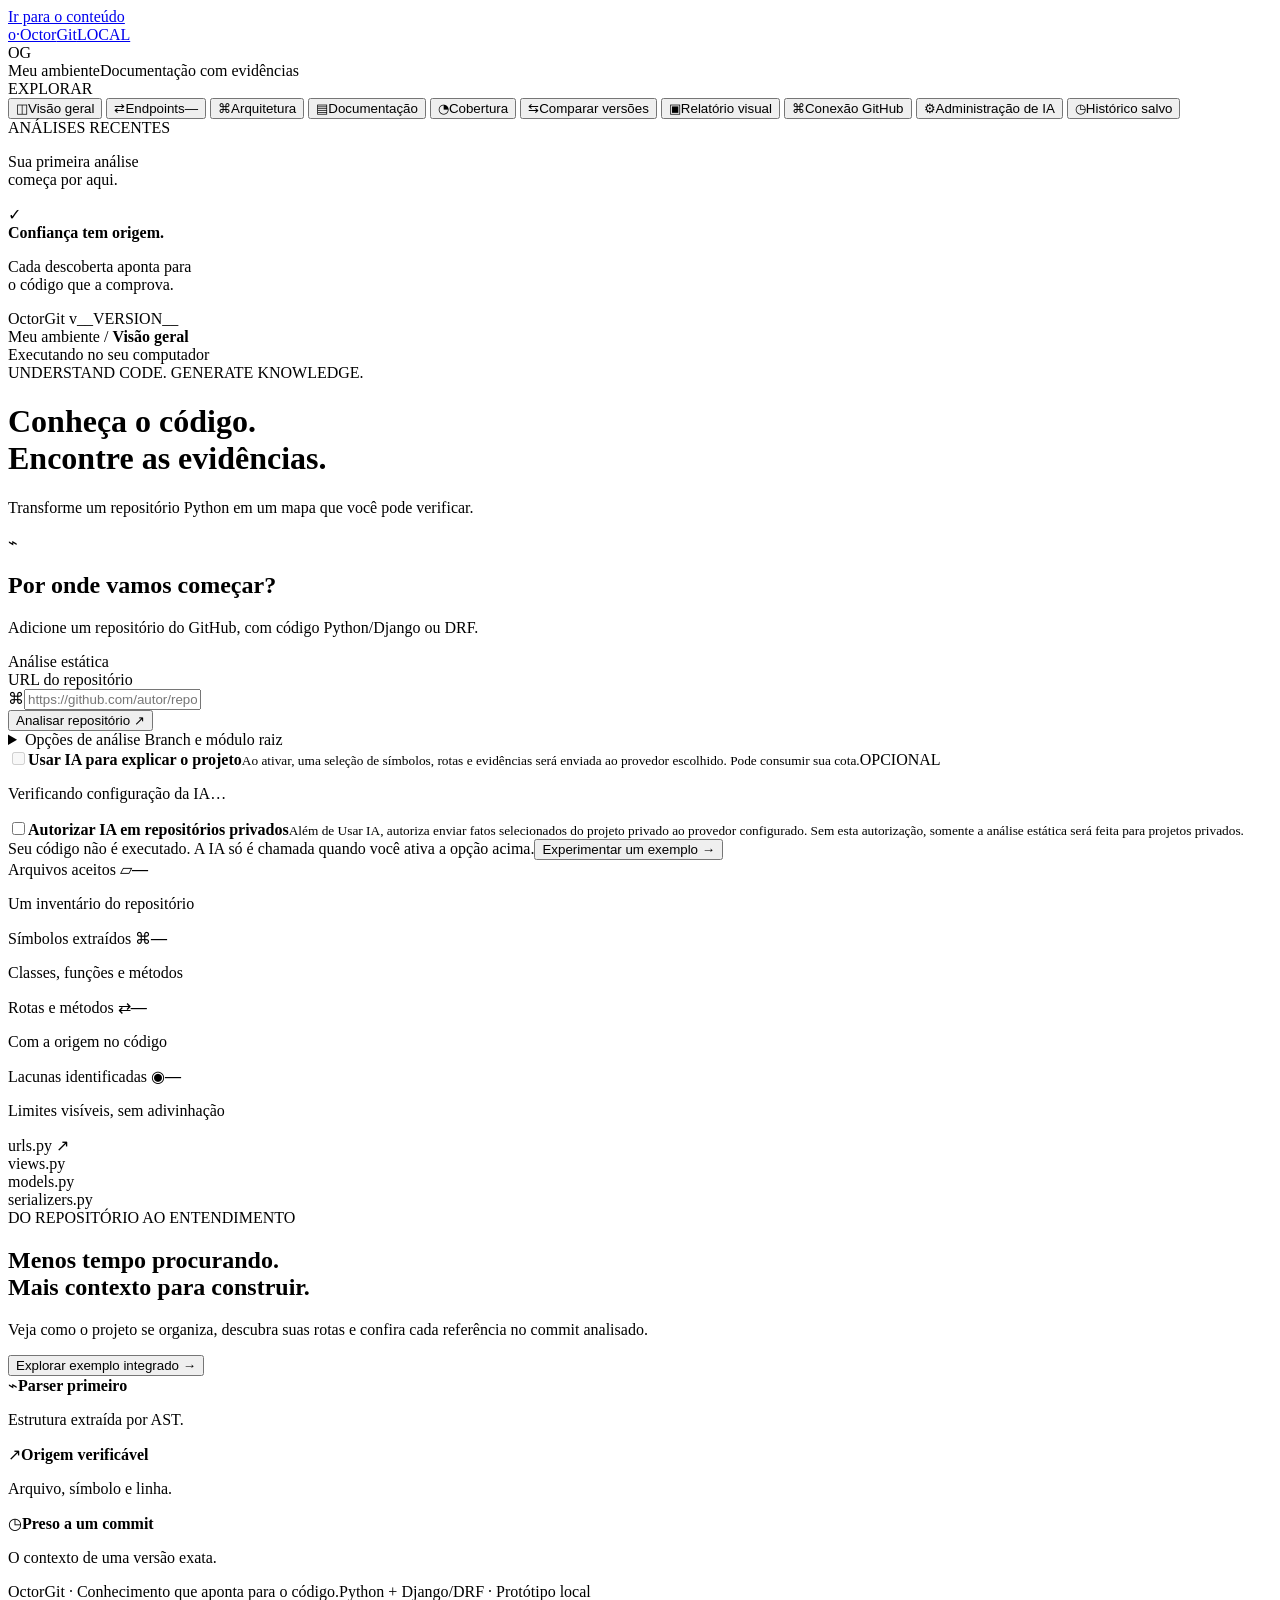
==== commit 5d805183: "Add GitHub session connection and private repository analysis" ====
--- a/src/octorgit/static/index.html
+++ b/src/octorgit/static/index.html
@@ -24,6 +24,7 @@
       <button type="button" data-page="coverage" class="nav-item"><span aria-hidden="true">◔</span>Cobertura</button>
       <button type="button" data-page="compare" class="nav-item"><span aria-hidden="true">⇆</span>Comparar versões</button>
       <button type="button" data-page="report" class="nav-item"><span aria-hidden="true">▣</span>Relatório visual</button>
+      <button type="button" data-page="github" class="nav-item"><span aria-hidden="true">⌘</span>Conexão GitHub</button>
       <button type="button" data-page="settings" class="nav-item"><span aria-hidden="true">⚙</span>Administração de IA</button>
       <button type="button" data-page="history" class="nav-item"><span aria-hidden="true">◷</span>Histórico salvo</button>
     </nav>
@@ -39,13 +40,13 @@
       <div class="page-heading"><div><div class="eyebrow">UNDERSTAND CODE. GENERATE KNOWLEDGE.</div><h1 id="page-title">Conheça o código.<br><span>Encontre as evidências.</span></h1><p id="page-description">Transforme um repositório Python em um mapa que você pode verificar.</p></div><button type="button" id="new-analysis" class="button secondary" hidden>＋ Nova análise</button></div>
 
       <section id="analysis-form-card" class="card input-card" aria-labelledby="input-title">
-        <div class="section-title"><div class="small-icon" aria-hidden="true">⌁</div><div><h2 id="input-title">Por onde vamos começar?</h2><p>Adicione um repositório público do GitHub, com código Python/Django ou DRF.</p></div><span class="pill neutral">Análise estática</span></div>
+        <div class="section-title"><div class="small-icon" aria-hidden="true">⌁</div><div><h2 id="input-title">Por onde vamos começar?</h2><p>Adicione um repositório do GitHub, com código Python/Django ou DRF.</p></div><span class="pill neutral">Análise estática</span></div>
         <form id="analysis-form">
           <label for="repository">URL do repositório</label>
           <div class="repo-input-row"><div class="repo-field"><span aria-hidden="true">⌘</span><input id="repository" name="repo" type="url" placeholder="https://github.com/autor/repositorio" autocomplete="url" required maxlength="300"></div><button class="button primary" type="submit" id="analyze-button">Analisar repositório <span aria-hidden="true">↗</span></button></div>
           <details class="advanced"><summary>Opções de análise <span>Branch e módulo raiz</span></summary><div class="advanced-fields"><div><label for="branch">Branch ou commit <span>(opcional)</span></label><input id="branch" maxlength="300" placeholder="Branch padrão do repositório"></div><div><label for="root-urlconf">Módulo raiz de URLs <span>(opcional)</span></label><input id="root-urlconf" maxlength="300" placeholder="Ex.: config.urls"></div></div></details>
         </form>
-        <div class="ai-option"><label for="use-ai"><input id="use-ai" type="checkbox" disabled><span><strong>Usar IA para explicar o projeto</strong><small>Ao ativar, uma seleção de símbolos, rotas e evidências será enviada ao provedor escolhido. Pode consumir sua cota.</small></span><span class="pill neutral">OPCIONAL</span></label><p id="ai-config-status">Verificando configuração da IA…</p></div>
+        <div class="ai-option"><label for="use-ai"><input id="use-ai" type="checkbox" disabled><span><strong>Usar IA para explicar o projeto</strong><small>Ao ativar, uma seleção de símbolos, rotas e evidências será enviada ao provedor escolhido. Pode consumir sua cota.</small></span><span class="pill neutral">OPCIONAL</span></label><p id="ai-config-status">Verificando configuração da IA…</p></div><div class="ai-option"><label for="private-ai-consent"><input id="private-ai-consent" type="checkbox"><span><strong>Autorizar IA em repositórios privados</strong><small>Além de Usar IA, autoriza enviar fatos selecionados do projeto privado ao provedor configurado. Sem esta autorização, somente a análise estática será feita para projetos privados.</small></span></label></div>
         <div class="input-footer"><span><span class="green-dot"></span>Seu código não é executado. A IA só é chamada quando você ativa a opção acima.</span><button type="button" id="demo-button" class="text-button">Experimentar um exemplo <span aria-hidden="true">→</span></button></div>
       </section>
 
@@ -71,6 +72,7 @@
       <section id="page-coverage" class="page-panel" hidden><div class="card"><div class="card-heading"><div><h2>Cobertura, exclusões e lacunas</h2><p>Parsing do código aceito não equivale a precisão dos endpoints.</p></div></div><div class="visual-scroll"><img id="coverage-diagram" alt="Barras de arquivos analisados e excluídos" hidden></div><div id="coverage-content" class="coverage-content"><p class="empty-state">Faça uma análise para consultar a cobertura.</p></div></div></section>
       <section id="page-compare" class="page-panel" hidden><div class="card"><div class="card-heading"><div><h2>O que mudou entre as versões?</h2><p>Compare duas análises salvas do mesmo repositório.</p></div><button type="button" id="demo-next-button" class="button secondary">Testar exemplo alterado</button></div><div class="compare-picker"><label for="comparison-base">Antes · análise de base</label><select id="comparison-base"><option value="">Selecione após uma análise</option></select><p id="comparison-target" class="small-muted"></p></div><div class="visual-scroll"><img id="comparison-diagram" alt="Diagrama das rotas adicionadas, removidas e para revisão" hidden></div><div id="comparison-content" class="comparison-content"><p class="empty-state">Analise um projeto duas vezes, em commits diferentes, para comparar.</p></div><div class="card-footer"><a id="download-comparison" class="button secondary" href="#" hidden>↓ Relatório com esta comparação</a></div></div></section>
       <section id="page-report" class="page-panel" hidden><div class="card"><div class="card-heading"><div><h2>Documento com os diagramas</h2><p>HTML independente. Baixe e use Ctrl+P → Salvar como PDF no navegador.</p></div><a id="report-open" class="button secondary" target="_blank" rel="noopener" href="#" hidden>Abrir para imprimir ↗</a></div><p id="report-empty" class="empty-state">Faça uma análise para gerar o relatório visual.</p><iframe id="report-preview" title="Relatório visual do OctorGit" sandbox="allow-same-origin" hidden></iframe></div></section>
+      <section id="page-github" class="page-panel" hidden><div class="card"><div class="card-heading"><div><h2>Conecte sua conta do GitHub</h2><p>Liste e analise repositórios públicos e privados permitidos pelo seu token.</p></div><span id="github-state" class="pill neutral">Desconectado</span></div><form id="github-connect-form" class="ai-settings-form"><label for="github-token">Token de acesso pessoal do GitHub</label><input id="github-token" type="password" required minlength="20" maxlength="255" autocomplete="off" spellcheck="false" placeholder="Cole seu token somente aqui"><p class="small-muted">Prefira um token fine-grained com os repositórios selecionados e Contents: Read-only (Metadata: Read-only é incluído pelo GitHub). Tokens de organizações podem exigir aprovação e SSO.</p><p class="small-muted"><a href="https://github.com/settings/personal-access-tokens/new" target="_blank" rel="noopener noreferrer">Criar token no GitHub ↗</a> · A conexão do ChatGPT não é transferida para este aplicativo.</p><div class="settings-actions"><button type="submit" id="github-connect" class="button primary">Conectar e verificar conta</button><button type="button" id="github-disconnect" class="button secondary" disabled>Desconectar</button></div><p class="detail-notice">O token fica só na memória e será solicitado novamente após reiniciar. Não entra no histórico ou nas exportações. Desconectar impede seu uso em novas análises; pedidos já iniciados podem terminar. Resultados privados e trechos filtrados ficam no histórico local e nos documentos que você exportar. Desconectar não apaga essas análises nem revoga o token no GitHub.</p><p id="github-message" class="settings-message" role="status"></p></form></div><div class="card usage-card"><div class="card-heading"><div><h2>Seus repositórios</h2><p>20 por página · lista limitada às permissões do token</p></div><button id="github-refresh" type="button" class="button secondary" disabled>Atualizar lista</button></div><div class="github-list-controls"><label for="github-repo-filter">Visibilidade nesta página</label><select id="github-repo-filter"><option value="all">Todos</option><option value="private">Privados</option><option value="public">Públicos</option></select></div><div id="github-repositories" class="github-repositories"><p class="empty-state">Conecte sua conta para listar os repositórios.</p></div><div class="github-pagination"><button type="button" id="github-prev" class="button secondary" disabled>Anterior</button><span id="github-page">Página 1</span><button type="button" id="github-next" class="button secondary" disabled>Próxima</button></div></div></section>
       <section id="page-settings" class="page-panel" hidden><div class="card ai-settings-card"><div class="card-heading"><div><h2>Configure sua API de IA</h2><p>Escolha o tipo de API, o modelo e sua própria chave. Nenhuma chamada é feita só por aplicar as opções.</p></div><span class="pill neutral">OPCIONAL</span></div><form id="ai-settings-form" class="ai-settings-form"><div class="settings-grid"><div><label for="ai-provider">Tipo de API</label><select id="ai-provider"><option value="openai-compatible">Compatível com OpenAI</option><option value="google">Google</option><option value="anthropic">Anthropic</option></select></div><div><label for="ai-model">Modelo</label><input id="ai-model" required maxlength="150" autocomplete="off" placeholder="Identificador do modelo na sua conta"></div><div class="wide-field"><label for="ai-base-url">URL base da API</label><input id="ai-base-url" type="url" required maxlength="500" autocomplete="off" placeholder="https://api.provedor.com/v1"><p class="small-muted">Use a URL base, sem /chat/completions, /messages ou uma chave na URL. HTTP só para localhost.</p></div><div class="wide-field"><label for="ai-api-key">Chave de API</label><div class="password-field"><input id="ai-api-key" type="password" maxlength="1024" autocomplete="off" spellcheck="false" placeholder="Cole sua chave aqui"><button id="toggle-ai-key" type="button" class="button secondary">Mostrar</button></div><p id="ai-key-status" class="small-muted">A chave fica só na memória do servidor durante esta sessão.</p></div></div><p class="detail-notice">Provedor, modelo e endereço podem ser lembrados. A chave não é salva em disco nem devolvida pela API. APIs compatíveis precisam aceitar Chat Completions com resposta JSON; uma chave de outro protocolo exige um adaptador correspondente.</p><div class="settings-actions"><button type="submit" id="save-ai-settings" class="button primary">Aplicar configurações</button><button type="button" id="test-ai-settings" class="button secondary">Testar conexão</button><button type="button" id="clear-ai-key" class="text-button">Remover chave da sessão</button></div><p class="small-muted">O teste faz uma chamada curta ao provedor aplicado, sem dados de repositório, e pode consumir cota. Para gerar explicações, ative Usar IA antes de uma análise.</p><p id="ai-settings-message" class="settings-message" role="status"></p></form></div><div class="card usage-card"><div class="card-heading"><div><h2>Consumo e custos da IA</h2><p>Uso deste aplicativo · mês em UTC · valores estimados em USD</p></div><button type="button" id="refresh-ai-usage" class="button secondary">Atualizar consumo</button></div><div id="ai-usage-summary" class="technology-summary" aria-live="polite"></div><p id="ai-budget-status" class="detail-notice"></p><form id="ai-budget-form" class="ai-settings-form"><p id="ai-price-profile" class="small-muted"></p><div class="settings-grid"><div><label for="ai-input-price">Preço de entrada por 1 milhão de tokens (USD)</label><input id="ai-input-price" type="number" min="0" max="1000000000" step="any" placeholder="Não informado"></div><div><label for="ai-output-price">Preço de saída por 1 milhão de tokens (USD)</label><input id="ai-output-price" type="number" min="0" max="1000000000" step="any" placeholder="Não informado"></div><div><label for="ai-monthly-budget">Orçamento mensal do aplicativo (USD)</label><input id="ai-monthly-budget" type="number" min="0" max="1000000000" step="any" placeholder="Sem orçamento"></div><div><label class="usage-pause"><input id="ai-calls-paused" type="checkbox">Pausar novas chamadas externas de IA</label><p class="small-muted">Chamadas em andamento podem terminar; respostas já no cache continuam disponíveis.</p></div></div><p class="detail-notice">Informe os preços oficiais do modelo selecionado. Tarifas são salvas por provedor, endereço e modelo, e só valem para chamadas futuras. O orçamento é um aviso global, sem bloqueio automático. Você pode pausar chamadas manualmente. Este painel não consulta saldo nem fatura do provedor e não inclui uso em outros aplicativos. Descontos por cache do provedor, faixas, ferramentas e impostos podem alterar a cobrança.</p><div class="settings-actions"><button type="submit" id="save-ai-budget" class="button primary">Salvar gestão de consumo</button><button type="button" id="export-ai-usage" class="button secondary">Exportar 50 registros recentes (CSV)</button></div><p id="ai-budget-message" class="settings-message" role="status"></p></form><div class="usage-history"><h3>Chamadas recentes</h3><p class="small-muted">Até 50 registros. Totais mensais incluem todos os registros do mês. Respostas reutilizadas do cache local não fazem chamada nem somam novos tokens. Tokens ausentes e erros com possível cobrança aparecem como desconhecidos. “Resposta recebida” não comprova que o documento passou na validação.</p><div class="table-wrap"><table><thead><tr><th>Data local</th><th>Provedor / modelo</th><th>Finalidade / estado</th><th>Entrada</th><th>Saída</th><th>Total</th><th>Custo estimado USD</th></tr></thead><tbody id="ai-usage-rows"></tbody></table></div></div></div></section>
       <section id="page-history" class="page-panel" hidden><div class="card"><div class="card-heading"><div><h2>Análises desta sessão</h2><p>Análises e trechos de evidência salvos localmente. Lista das 100 análises mais recentes; versões antigas continuam no banco.</p></div><button type="button" id="refresh-history" class="button secondary">↻ Atualizar</button></div><div id="history-list"></div></div></section>
       <footer class="main-footer"><span>OctorGit <span class="footer-dot">·</span> Conhecimento que aponta para o código.</span><span>Python + Django/DRF <span class="footer-dot">·</span> Protótipo local</span></footer>
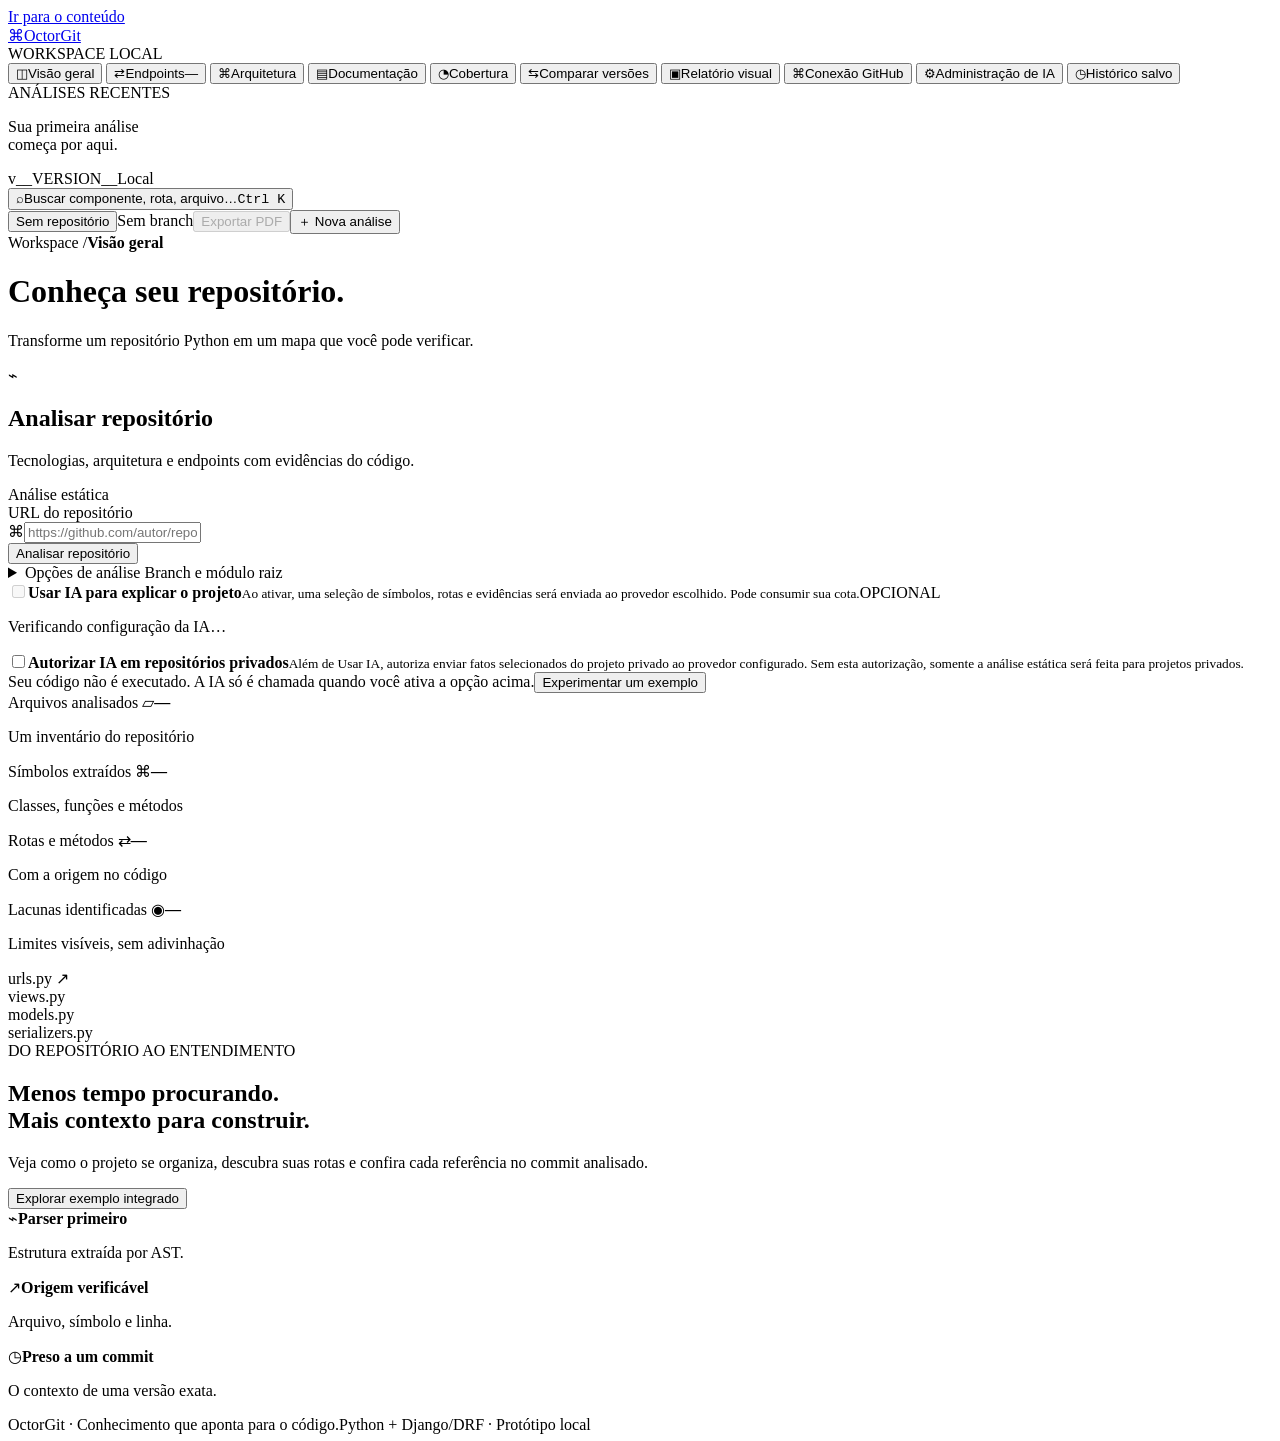
==== commit c9ca6785: "Adapt Stitch monochrome dashboard with interactive architecture and evidence panes" ====
--- a/src/octorgit/static/index.html
+++ b/src/octorgit/static/index.html
@@ -4,18 +4,17 @@
   <meta charset="utf-8">
   <meta name="viewport" content="width=device-width, initial-scale=1">
   <meta name="octorgit-token" content="__CSRF__">
-  <meta name="theme-color" content="#151e24">
+  <meta name="theme-color" content="#ffffff">
   <title>OctorGit — Entenda o código</title>
-  <link rel="icon" href="data:image/svg+xml,%3Csvg xmlns='http://www.w3.org/2000/svg' viewBox='0 0 40 40'%3E%3Crect width='40' height='40' rx='12' fill='%23c8f36b'/%3E%3Ctext x='7' y='28' font-size='26' font-family='monospace' fill='%23151e24'%3Eo%3C/text%3E%3C/svg%3E">
+  <link rel="icon" href="data:image/svg+xml,%3Csvg xmlns='http://www.w3.org/2000/svg' viewBox='0 0 32 32'%3E%3Crect width='32' height='32' rx='7' fill='%230f0f0f'/%3E%3Cpath d='M9 10h14v12H9zM12 7v6m8-6v6M12 19h8' stroke='white' fill='none' stroke-width='2'/%3E%3C/svg%3E">
   <link rel="stylesheet" href="/style.css">
   <script src="/app.js" defer></script>
 </head>
 <body>
   <a class="skip-link" href="#main">Ir para o conteúdo</a>
   <aside class="sidebar">
-    <a class="brand" href="/" aria-label="OctorGit, início"><span class="brand-mark" aria-hidden="true">o<span>·</span></span>Octor<span class="brand-light">Git</span><span class="beta">LOCAL</span></a>
-    <div class="workspace"><span class="workspace-icon">OG</span><div>Meu ambiente<span>Documentação com evidências</span></div><span class="workspace-dot" aria-hidden="true"></span></div>
-    <div class="nav-label">EXPLORAR</div>
+    <a class="brand" href="/" aria-label="OctorGit, início"><span class="brand-mark" aria-hidden="true">⌘</span>OctorGit</a>
+    <div class="nav-label">WORKSPACE LOCAL</div>
     <nav aria-label="Navegação principal">
       <button type="button" data-page="overview" class="nav-item active" aria-current="page"><span aria-hidden="true">◫</span>Visão geral</button>
       <button type="button" data-page="endpoints" class="nav-item"><span aria-hidden="true">⇄</span>Endpoints<span class="nav-count" id="nav-endpoints">—</span></button>
@@ -31,53 +30,55 @@
     <div class="sidebar-divider"></div>
     <div class="nav-label">ANÁLISES RECENTES</div>
     <div id="recent-jobs" class="recent-jobs"><p>Sua primeira análise<br>começa por aqui.</p></div>
-    <div class="sidebar-bottom"><div class="evidence-icon" aria-hidden="true">✓</div><strong>Confiança tem origem.</strong><p>Cada descoberta aponta para<br>o código que a comprova.</p><div class="version">OctorGit <span>v__VERSION__</span></div></div>
+    <div class="sidebar-bottom"><span class="version">v__VERSION__</span><span class="local-status"><span></span>Local</span></div>
   </aside>
 
   <div class="app-shell">
-    <header class="topbar"><div class="breadcrumb">Meu ambiente <span>/</span> <strong id="breadcrumb-page">Visão geral</strong></div><div class="local-status"><span></span>Executando no seu computador</div></header>
+    <header class="topbar"><button type="button" id="open-search" class="global-search"><span aria-hidden="true">⌕</span><span>Buscar componente, rota, arquivo…</span><kbd>Ctrl K</kbd></button><div class="header-context"><button type="button" data-page="history" class="context-chip" id="context-repo">Sem repositório</button><span class="context-chip" id="context-branch">Sem branch</span><button type="button" id="open-export" class="button secondary" disabled>Exportar PDF</button><button type="button" id="top-new-analysis" class="button primary">＋ Nova análise</button></div></header>
     <main id="main" tabindex="-1">
-      <div class="page-heading"><div><div class="eyebrow">UNDERSTAND CODE. GENERATE KNOWLEDGE.</div><h1 id="page-title">Conheça o código.<br><span>Encontre as evidências.</span></h1><p id="page-description">Transforme um repositório Python em um mapa que você pode verificar.</p></div><button type="button" id="new-analysis" class="button secondary" hidden>＋ Nova análise</button></div>
+      <div class="page-heading"><div><div class="breadcrumb">Workspace <span>/</span><strong id="breadcrumb-page">Visão geral</strong></div><h1 id="page-title">Conheça seu repositório.</h1><p id="page-description">Transforme um repositório Python em um mapa que você pode verificar.</p></div><button type="button" id="new-analysis" class="button secondary" hidden>＋ Nova análise</button></div>
 
       <section id="analysis-form-card" class="card input-card" aria-labelledby="input-title">
-        <div class="section-title"><div class="small-icon" aria-hidden="true">⌁</div><div><h2 id="input-title">Por onde vamos começar?</h2><p>Adicione um repositório do GitHub, com código Python/Django ou DRF.</p></div><span class="pill neutral">Análise estática</span></div>
+        <div class="section-title"><div class="small-icon" aria-hidden="true">⌁</div><div><h2 id="input-title">Analisar repositório</h2><p>Tecnologias, arquitetura e endpoints com evidências do código.</p></div><span class="pill neutral">Análise estática</span></div>
         <form id="analysis-form">
           <label for="repository">URL do repositório</label>
-          <div class="repo-input-row"><div class="repo-field"><span aria-hidden="true">⌘</span><input id="repository" name="repo" type="url" placeholder="https://github.com/autor/repositorio" autocomplete="url" required maxlength="300"></div><button class="button primary" type="submit" id="analyze-button">Analisar repositório <span aria-hidden="true">↗</span></button></div>
+          <div class="repo-input-row"><div class="repo-field"><span aria-hidden="true">⌘</span><input id="repository" name="repo" type="url" placeholder="https://github.com/autor/repositorio" autocomplete="url" required maxlength="300"></div><button class="button primary" type="submit" id="analyze-button">Analisar repositório</button></div>
           <details class="advanced"><summary>Opções de análise <span>Branch e módulo raiz</span></summary><div class="advanced-fields"><div><label for="branch">Branch ou commit <span>(opcional)</span></label><input id="branch" maxlength="300" placeholder="Branch padrão do repositório"></div><div><label for="root-urlconf">Módulo raiz de URLs <span>(opcional)</span></label><input id="root-urlconf" maxlength="300" placeholder="Ex.: config.urls"></div></div></details>
         </form>
         <div class="ai-option"><label for="use-ai"><input id="use-ai" type="checkbox" disabled><span><strong>Usar IA para explicar o projeto</strong><small>Ao ativar, uma seleção de símbolos, rotas e evidências será enviada ao provedor escolhido. Pode consumir sua cota.</small></span><span class="pill neutral">OPCIONAL</span></label><p id="ai-config-status">Verificando configuração da IA…</p></div><div class="ai-option"><label for="private-ai-consent"><input id="private-ai-consent" type="checkbox"><span><strong>Autorizar IA em repositórios privados</strong><small>Além de Usar IA, autoriza enviar fatos selecionados do projeto privado ao provedor configurado. Sem esta autorização, somente a análise estática será feita para projetos privados.</small></span></label></div>
-        <div class="input-footer"><span><span class="green-dot"></span>Seu código não é executado. A IA só é chamada quando você ativa a opção acima.</span><button type="button" id="demo-button" class="text-button">Experimentar um exemplo <span aria-hidden="true">→</span></button></div>
+        <div class="input-footer"><span><span class="green-dot"></span>Seu código não é executado. A IA só é chamada quando você ativa a opção acima.</span><button type="button" id="demo-button" class="text-button">Experimentar um exemplo</button></div>
       </section>
 
       <div id="message" class="message error" role="alert" hidden></div>
       <section id="progress-card" class="card progress-card" aria-label="Progresso da análise" aria-live="polite" hidden><div class="progress-heading"><span class="spinner" aria-hidden="true"></span><div><h2 id="progress-title">Preparando análise</h2><p id="progress-repo"></p></div><span id="progress-value">0%</span></div><progress id="analysis-progress" max="100" value="0">0%</progress><div class="progress-steps"><span>01 · Snapshot</span><span>02 · Extração</span><span>03 · Evidências</span><span>04 · Documentos</span></div><p class="small-muted">O download pode levar alguns minutos. Mantenha o aplicativo aberto.</p></section>
 
       <div id="ai-result-notice" class="message ai-notice" role="status" hidden></div>
-      <section id="repository-bar" class="repository-bar" hidden><div><span class="small-icon" aria-hidden="true">⌘</span><div><strong id="repository-name"></strong><span id="repository-meta"></span></div></div><div class="repo-actions"><span class="pill success">✓ Evidências validadas</span><a id="download-report" class="button secondary" href="#">↓ Relatório visual</a><a id="download-all" class="button secondary" href="#">↓ Exportar ZIP</a></div></section>
+      <section id="repository-bar" class="repository-bar" hidden><div><span class="small-icon" aria-hidden="true">⌘</span><div><strong id="repository-name"></strong><span id="repository-meta"></span></div></div><div class="repo-actions"><span class="pill success">✓ Evidências validadas</span><a id="download-report" class="button secondary" href="#">Relatório visual</a><a id="download-all" class="button secondary" href="#">Exportar ZIP</a></div></section>
 
       <section id="page-overview" class="page-panel">
-        <div class="stats-grid"><article class="card stat-card"><span>Arquivos aceitos <span aria-hidden="true">▱</span></span><strong id="stat-files">—</strong><p id="stat-files-detail">Um inventário do repositório</p></article><article class="card stat-card"><span>Símbolos extraídos <span aria-hidden="true">⌘</span></span><strong id="stat-symbols">—</strong><p>Classes, funções e métodos</p></article><article class="card stat-card"><span>Rotas e métodos <span aria-hidden="true">⇄</span></span><strong id="stat-endpoints">—</strong><p id="stat-endpoints-detail">Com a origem no código</p></article><article class="card stat-card"><span>Lacunas identificadas <span aria-hidden="true">◉</span></span><strong id="stat-gaps">—</strong><p>Limites visíveis, sem adivinhação</p></article></div>
-        <div id="welcome" class="card welcome-card"><div class="welcome-visual" aria-hidden="true"><div class="graph-node node-top">urls.py <span>↗</span></div><div class="graph-branches"></div><div class="graph-row"><div class="graph-node">views.py</div><div class="graph-node">models.py</div><div class="graph-node">serializers.py</div></div></div><div><span class="eyebrow">DO REPOSITÓRIO AO ENTENDIMENTO</span><h2>Menos tempo procurando.<br>Mais contexto para construir.</h2><p>Veja como o projeto se organiza, descubra suas rotas e confira cada referência no commit analisado.</p><button type="button" id="welcome-demo" class="button secondary">Explorar exemplo integrado <span aria-hidden="true">→</span></button></div></div>
-        <div id="overview-results" hidden><div class="overview-grid"><section class="card"><div class="card-heading"><h2>Uma leitura do projeto</h2><span class="pill neutral">Python / Django</span></div><div id="project-summary" class="project-summary"></div><div class="card-footer"><button type="button" class="text-button" data-go="architecture">Explorar arquitetura →</button></div></section><section class="card"><div class="card-heading"><h2>O que podemos afirmar?</h2></div><div id="confidence-summary" class="confidence-summary"></div><p class="card-note">Uma referência válida comprova a origem. Inferências de framework ainda dependem das convenções detectadas.</p></section></div><section class="card gaps-card"><div class="card-heading"><h2>Lacunas e limites da análise</h2><span id="gaps-count" class="pill neutral"></span></div><div id="gaps-list"></div><p class="card-note">Métodos automáticos HEAD/OPTIONS, sufixos de formato e a raiz da API do DRF não são enumerados. Configurações explícitas são exibidas quando detectadas; valores dinâmicos permanecem não confirmados.</p></section></div>
+        <div class="stats-grid"><article class="card stat-card"><span>Arquivos analisados <span aria-hidden="true">▱</span></span><strong id="stat-files">—</strong><p id="stat-files-detail">Um inventário do repositório</p></article><article class="card stat-card"><span>Símbolos extraídos <span aria-hidden="true">⌘</span></span><strong id="stat-symbols">—</strong><p>Classes, funções e métodos</p></article><article class="card stat-card"><span>Rotas e métodos <span aria-hidden="true">⇄</span></span><strong id="stat-endpoints">—</strong><p id="stat-endpoints-detail">Com a origem no código</p></article><article class="card stat-card"><span>Lacunas identificadas <span aria-hidden="true">◉</span></span><strong id="stat-gaps">—</strong><p>Limites visíveis, sem adivinhação</p></article></div>
+        <div id="welcome" class="card welcome-card"><div class="welcome-visual" aria-hidden="true"><div class="graph-node node-top">urls.py <span>↗</span></div><div class="graph-branches"></div><div class="graph-row"><div class="graph-node">views.py</div><div class="graph-node">models.py</div><div class="graph-node">serializers.py</div></div></div><div><span class="eyebrow">DO REPOSITÓRIO AO ENTENDIMENTO</span><h2>Menos tempo procurando.<br>Mais contexto para construir.</h2><p>Veja como o projeto se organiza, descubra suas rotas e confira cada referência no commit analisado.</p><button type="button" id="welcome-demo" class="button secondary">Explorar exemplo integrado</button></div></div>
+        <div id="overview-results" hidden><div id="discovery-board" class="discovery-board"></div><div class="overview-grid"><section class="card"><div class="card-heading"><h2>Uma leitura do projeto</h2><span id="project-stack" class="pill neutral">Tecnologias detectadas</span></div><div id="project-summary" class="project-summary"></div><div class="card-footer"><button type="button" class="text-button" data-go="architecture">Explorar arquitetura</button></div></section><section class="card"><div class="card-heading"><h2>O que podemos afirmar?</h2></div><div id="confidence-summary" class="confidence-summary"></div><p class="card-note">Uma referência válida comprova a origem. Inferências de framework ainda dependem das convenções detectadas.</p></section></div><section class="card gaps-card"><div class="card-heading"><h2>Lacunas e limites da análise</h2><span id="gaps-count" class="pill neutral"></span></div><div id="gaps-list"></div><p class="card-note">Métodos automáticos HEAD/OPTIONS, sufixos de formato e a raiz da API do DRF não são enumerados. Configurações explícitas são exibidas quando detectadas; valores dinâmicos permanecem não confirmados.</p></section></div>
         <div class="trust-strip"><div><span aria-hidden="true">⌁</span><strong>Parser primeiro</strong><p>Estrutura extraída por AST.</p></div><div><span aria-hidden="true">↗</span><strong>Origem verificável</strong><p>Arquivo, símbolo e linha.</p></div><div><span aria-hidden="true">◷</span><strong>Preso a um commit</strong><p>O contexto de uma versão exata.</p></div></div>
       </section>
 
-      <section id="page-endpoints" class="page-panel" hidden><div class="card"><div class="card-heading"><div><h2>Mapa de endpoints</h2><p>Clique em uma rota para consultar sua cadeia de evidências.</p></div><span id="endpoint-count" class="pill neutral">Nenhuma análise</span></div><div class="table-toolbar"><label class="search-field"><span aria-hidden="true">⌕</span><input id="endpoint-search" aria-label="Buscar rota ou view" placeholder="Buscar rota ou view…" type="search"></label><label class="sr-only" for="method-filter">Filtrar método</label><select id="method-filter"><option value="">Todos os métodos</option><option>GET</option><option>POST</option><option>PUT</option><option>PATCH</option><option>DELETE</option><option>HEAD</option><option>OPTIONS</option><option>TRACE</option><option value="?">Não confirmado</option></select><label class="sr-only" for="confidence-filter">Filtrar confiança</label><select id="confidence-filter"><option value="">Toda confiança</option><option value="extracted">Extraído</option><option value="inferred">Inferido</option><option value="unconfirmed">Não confirmado</option></select></div><div class="table-scroll"><table><thead><tr><th>Método</th><th>Rota</th><th>View / ação</th><th>Serializer / acesso</th><th>Confiança</th><th>Origem</th><th><span class="sr-only">Detalhes</span></th></tr></thead><tbody id="endpoint-rows"></tbody></table></div><div id="endpoint-empty" class="empty-state">Faça uma análise para explorar as rotas.</div><div class="table-pagination" id="endpoint-pagination" hidden><button type="button" class="button secondary" id="previous-page">← Anterior</button><span id="endpoint-page-label"></span><button type="button" class="button secondary" id="next-page">Próxima →</button></div></div></section>
+      <section id="page-endpoints" class="page-panel" hidden><div class="endpoint-workspace"><div class="card"><div class="card-heading"><div><h2>Mapa de endpoints</h2><p>Clique em uma rota para consultar sua cadeia de evidências.</p></div><span id="endpoint-count" class="pill neutral">Nenhuma análise</span></div><div class="table-toolbar"><label class="search-field"><span aria-hidden="true">⌕</span><input id="endpoint-search" aria-label="Buscar rota ou view" placeholder="Buscar rota ou view…" type="search"></label><label class="sr-only" for="method-filter">Filtrar método</label><select id="method-filter"><option value="">Todos os métodos</option><option>GET</option><option>POST</option><option>PUT</option><option>PATCH</option><option>DELETE</option><option>HEAD</option><option>OPTIONS</option><option>TRACE</option><option value="?">Não confirmado</option></select><label class="sr-only" for="confidence-filter">Filtrar confiança</label><select id="confidence-filter"><option value="">Toda confiança</option><option value="extracted">Extraído</option><option value="inferred">Inferido</option><option value="unconfirmed">Não confirmado</option></select></div><div class="table-scroll"><table><thead><tr><th>Método</th><th>Rota</th><th>View / ação</th><th>Serializer / acesso</th><th>Confiança</th><th>Origem</th><th><span class="sr-only">Detalhes</span></th></tr></thead><tbody id="endpoint-rows"></tbody></table></div><div id="endpoint-empty" class="empty-state">Faça uma análise para explorar as rotas.</div><div class="table-pagination" id="endpoint-pagination" hidden><button type="button" class="button secondary" id="previous-page">Anterior</button><span id="endpoint-page-label"></span><button type="button" class="button secondary" id="next-page">Próxima</button></div></div><aside id="endpoint-detail" class="evidence-panel" hidden aria-label="Evidências do endpoint"><div class="panel-titlebar"><span class="eyebrow">PAINEL DE DESCOBERTA</span><button type="button" id="close-endpoint-detail" class="icon-button" aria-label="Fechar evidências">×</button></div><h2 id="endpoint-detail-title" tabindex="-1"></h2><div id="endpoint-detail-content"></div></aside></div></section>
 
-      <section id="page-architecture" class="page-panel" hidden><div class="card"><div class="card-heading"><div><h2>Arquitetura e tecnologias detectadas</h2><p>Linguagem, banco e infraestrutura declarados. Componentes dinâmicos continuam não confirmados.</p></div><select id="diagram-kind" aria-label="Tipo de diagrama"><option value="arquitetura">Arquitetura · linguagem, banco e infra</option><option value="arquivos">Arquivos e imports</option><option value="endpoints">Fluxo dos endpoints</option><option value="historico">Histórico</option><option value="comparacao">Comparação</option><option value="cobertura">Cobertura</option></select><button type="button" id="show-mermaid" class="button secondary">Código Mermaid</button></div><div class="diagram-controls"><button type="button" id="diagram-smaller" class="button secondary" aria-label="Diminuir diagrama">−</button><button type="button" id="diagram-larger" class="button secondary" aria-label="Ampliar diagrama">＋</button><a id="download-svg" class="button secondary" href="#">↓ SVG</a></div><div id="architecture-graph" class="architecture-graph"><p class="empty-state">Faça uma análise para visualizar o projeto.</p></div><pre id="mermaid-source" class="source-preview" hidden></pre><div class="card-footer"><span id="graph-caption" class="small-muted">Arquivos Python e suas relações.</span></div></div><div id="technology-summary" class="technology-summary"></div><div class="card"><div class="card-heading"><h2>Componentes e evidências</h2></div><div id="technology-components" class="technology-components"><p class="empty-state">Faça uma análise para identificar as tecnologias.</p></div></div><div class="card architecture-imports"><div class="card-heading"><h2>Dependências entre arquivos</h2><span id="imports-count" class="pill neutral"></span></div><div class="table-scroll"><table><thead><tr><th>Origem</th><th>Import</th><th>Resolução</th></tr></thead><tbody id="import-rows"></tbody></table></div><p id="import-caption" class="card-note">Somente imports explícitos de nível superior.</p></div></section>
+      <section id="page-architecture" class="page-panel" hidden><div id="technology-summary" class="technology-summary architecture-summary"></div><div class="architecture-workspace"><div class="card"><div class="card-heading"><div><h2>Arquitetura e tecnologias detectadas</h2><p>Linguagem, banco e infraestrutura declarados. Componentes dinâmicos continuam não confirmados.</p></div><select id="diagram-kind" aria-label="Tipo de diagrama"><option value="arquitetura">Arquitetura · linguagem, banco e infra</option><option value="arquivos">Arquivos e imports</option><option value="endpoints">Fluxo dos endpoints</option><option value="historico">Histórico</option><option value="comparacao">Comparação</option><option value="cobertura">Cobertura</option></select><button type="button" id="show-mermaid" class="button secondary">Código Mermaid</button></div><div class="diagram-controls"><button type="button" id="diagram-smaller" class="button secondary" aria-label="Diminuir diagrama">−</button><button type="button" id="diagram-fit" class="button secondary">Escala padrão</button><button type="button" id="diagram-larger" class="button secondary" aria-label="Ampliar diagrama">＋</button><a id="download-svg" class="button secondary" href="#">SVG</a></div><div id="architecture-graph" class="architecture-graph"><p class="empty-state">Faça uma análise para visualizar o projeto.</p></div><pre id="mermaid-source" class="source-preview" hidden></pre><div class="card-footer"><span id="graph-caption" class="small-muted">Arquivos Python e suas relações.</span></div></div><aside id="architecture-detail" class="evidence-panel" hidden aria-label="Evidências do componente"><div class="panel-titlebar"><span class="eyebrow">COMPONENTE SELECIONADO</span><button type="button" id="close-architecture-detail" class="icon-button" aria-label="Fechar componente">×</button></div><h2 id="architecture-detail-title" tabindex="-1"></h2><div id="architecture-detail-content"></div></aside></div><div class="card"><div class="card-heading"><h2>Componentes e evidências</h2></div><div id="technology-components" class="technology-components"><p class="empty-state">Faça uma análise para identificar as tecnologias.</p></div></div><div class="card architecture-imports"><div class="card-heading"><h2>Dependências entre arquivos</h2><span id="imports-count" class="pill neutral"></span></div><div class="table-scroll"><table><thead><tr><th>Origem</th><th>Import</th><th>Resolução</th></tr></thead><tbody id="import-rows"></tbody></table></div><p id="import-caption" class="card-note">Somente imports explícitos de nível superior.</p></div></section>
 
-      <section id="page-documents" class="page-panel" hidden><div class="card document-card"><div class="document-toolbar"><div class="document-tabs" role="tablist" aria-label="Documentos"><button type="button" role="tab" data-document="README.md" aria-selected="true">README</button><button type="button" role="tab" data-document="ENDPOINTS.md" aria-selected="false">Endpoints</button><button type="button" role="tab" data-document="ARCHITECTURE.md" aria-selected="false">Arquitetura</button><button type="button" role="tab" data-document="analysis.json" aria-selected="false">JSON</button><button type="button" role="tab" data-document="AI.md" aria-selected="false">IA</button></div><a id="download-document" class="button secondary" hidden>↓ Baixar arquivo</a></div><div id="document-content" class="document-content" role="tabpanel" aria-label="Conteúdo do documento"><p class="empty-state">A documentação aparece aqui após uma análise.</p></div></div></section>
+      <section id="page-documents" class="page-panel" hidden><div class="document-layout"><div class="card document-card"><div class="document-toolbar"><div class="document-tabs" role="tablist" aria-label="Documentos"><button type="button" role="tab" data-document="README.md" aria-selected="true">README</button><button type="button" role="tab" data-document="ENDPOINTS.md" aria-selected="false">Endpoints</button><button type="button" role="tab" data-document="ARCHITECTURE.md" aria-selected="false">Arquitetura</button><button type="button" role="tab" data-document="analysis.json" aria-selected="false">JSON</button><button type="button" role="tab" data-document="AI.md" aria-selected="false">IA</button></div><a id="download-document" class="button secondary" hidden>Baixar arquivo</a></div><div id="document-content" class="document-content" role="tabpanel" aria-label="Conteúdo do documento"><p class="empty-state">A documentação aparece aqui após uma análise.</p></div></div><aside class="document-aside"><div class="dark-card"><span class="eyebrow">RELATÓRIO DO PROJETO</span><h2>Do código ao documento.</h2><p>Arquitetura, endpoints e evidências em um relatório independente.</p><button type="button" id="document-export" class="button secondary">Preparar PDF</button></div><nav id="document-outline" aria-label="Seções do documento"></nav></aside></div></section>
 
       <section id="page-coverage" class="page-panel" hidden><div class="card"><div class="card-heading"><div><h2>Cobertura, exclusões e lacunas</h2><p>Parsing do código aceito não equivale a precisão dos endpoints.</p></div></div><div class="visual-scroll"><img id="coverage-diagram" alt="Barras de arquivos analisados e excluídos" hidden></div><div id="coverage-content" class="coverage-content"><p class="empty-state">Faça uma análise para consultar a cobertura.</p></div></div></section>
-      <section id="page-compare" class="page-panel" hidden><div class="card"><div class="card-heading"><div><h2>O que mudou entre as versões?</h2><p>Compare duas análises salvas do mesmo repositório.</p></div><button type="button" id="demo-next-button" class="button secondary">Testar exemplo alterado</button></div><div class="compare-picker"><label for="comparison-base">Antes · análise de base</label><select id="comparison-base"><option value="">Selecione após uma análise</option></select><p id="comparison-target" class="small-muted"></p></div><div class="visual-scroll"><img id="comparison-diagram" alt="Diagrama das rotas adicionadas, removidas e para revisão" hidden></div><div id="comparison-content" class="comparison-content"><p class="empty-state">Analise um projeto duas vezes, em commits diferentes, para comparar.</p></div><div class="card-footer"><a id="download-comparison" class="button secondary" href="#" hidden>↓ Relatório com esta comparação</a></div></div></section>
-      <section id="page-report" class="page-panel" hidden><div class="card"><div class="card-heading"><div><h2>Documento com os diagramas</h2><p>HTML independente. Baixe e use Ctrl+P → Salvar como PDF no navegador.</p></div><a id="report-open" class="button secondary" target="_blank" rel="noopener" href="#" hidden>Abrir para imprimir ↗</a></div><p id="report-empty" class="empty-state">Faça uma análise para gerar o relatório visual.</p><iframe id="report-preview" title="Relatório visual do OctorGit" sandbox="allow-same-origin" hidden></iframe></div></section>
+      <section id="page-compare" class="page-panel" hidden><div class="card"><div class="card-heading"><div><h2>O que mudou entre as versões?</h2><p>Compare duas análises salvas do mesmo repositório.</p></div><button type="button" id="demo-next-button" class="button secondary">Testar exemplo alterado</button></div><div class="compare-picker"><label for="comparison-base">Antes · análise de base</label><select id="comparison-base"><option value="">Selecione após uma análise</option></select><p id="comparison-target" class="small-muted"></p></div><div class="visual-scroll"><img id="comparison-diagram" alt="Diagrama das rotas adicionadas, removidas e para revisão" hidden></div><div id="comparison-content" class="comparison-content"><p class="empty-state">Analise um projeto duas vezes, em commits diferentes, para comparar.</p></div><div class="card-footer"><a id="download-comparison" class="button secondary" href="#" hidden>Relatório com esta comparação</a></div></div></section>
+      <section id="page-report" class="page-panel" hidden><div class="card"><div class="card-heading"><div><h2>Documento com os diagramas</h2><p>HTML independente. Baixe e use Ctrl+P Salvar como PDF no navegador.</p></div><a id="report-open" class="button secondary" target="_blank" rel="noopener" href="#" hidden>Abrir para imprimir ↗</a></div><p id="report-empty" class="empty-state">Faça uma análise para gerar o relatório visual.</p><iframe id="report-preview" title="Relatório visual do OctorGit" sandbox="allow-same-origin" hidden></iframe></div></section>
       <section id="page-github" class="page-panel" hidden><div class="card"><div class="card-heading"><div><h2>Conecte sua conta do GitHub</h2><p>Liste e analise repositórios públicos e privados permitidos pelo seu token.</p></div><span id="github-state" class="pill neutral">Desconectado</span></div><form id="github-connect-form" class="ai-settings-form"><label for="github-token">Token de acesso pessoal do GitHub</label><input id="github-token" type="password" required minlength="20" maxlength="255" autocomplete="off" spellcheck="false" placeholder="Cole seu token somente aqui"><p class="small-muted">Prefira um token fine-grained com os repositórios selecionados e Contents: Read-only (Metadata: Read-only é incluído pelo GitHub). Tokens de organizações podem exigir aprovação e SSO.</p><p class="small-muted"><a href="https://github.com/settings/personal-access-tokens/new" target="_blank" rel="noopener noreferrer">Criar token no GitHub ↗</a> · A conexão do ChatGPT não é transferida para este aplicativo.</p><div class="settings-actions"><button type="submit" id="github-connect" class="button primary">Conectar e verificar conta</button><button type="button" id="github-disconnect" class="button secondary" disabled>Desconectar</button></div><p class="detail-notice">O token fica só na memória e será solicitado novamente após reiniciar. Não entra no histórico ou nas exportações. Desconectar impede seu uso em novas análises; pedidos já iniciados podem terminar. Resultados privados e trechos filtrados ficam no histórico local e nos documentos que você exportar. Desconectar não apaga essas análises nem revoga o token no GitHub.</p><p id="github-message" class="settings-message" role="status"></p></form></div><div class="card usage-card"><div class="card-heading"><div><h2>Seus repositórios</h2><p>20 por página · lista limitada às permissões do token</p></div><button id="github-refresh" type="button" class="button secondary" disabled>Atualizar lista</button></div><div class="github-list-controls"><label for="github-repo-filter">Visibilidade nesta página</label><select id="github-repo-filter"><option value="all">Todos</option><option value="private">Privados</option><option value="public">Públicos</option></select></div><div id="github-repositories" class="github-repositories"><p class="empty-state">Conecte sua conta para listar os repositórios.</p></div><div class="github-pagination"><button type="button" id="github-prev" class="button secondary" disabled>Anterior</button><span id="github-page">Página 1</span><button type="button" id="github-next" class="button secondary" disabled>Próxima</button></div></div></section>
-      <section id="page-settings" class="page-panel" hidden><div class="card ai-settings-card"><div class="card-heading"><div><h2>Configure sua API de IA</h2><p>Escolha o tipo de API, o modelo e sua própria chave. Nenhuma chamada é feita só por aplicar as opções.</p></div><span class="pill neutral">OPCIONAL</span></div><form id="ai-settings-form" class="ai-settings-form"><div class="settings-grid"><div><label for="ai-provider">Tipo de API</label><select id="ai-provider"><option value="openai-compatible">Compatível com OpenAI</option><option value="google">Google</option><option value="anthropic">Anthropic</option></select></div><div><label for="ai-model">Modelo</label><input id="ai-model" required maxlength="150" autocomplete="off" placeholder="Identificador do modelo na sua conta"></div><div class="wide-field"><label for="ai-base-url">URL base da API</label><input id="ai-base-url" type="url" required maxlength="500" autocomplete="off" placeholder="https://api.provedor.com/v1"><p class="small-muted">Use a URL base, sem /chat/completions, /messages ou uma chave na URL. HTTP só para localhost.</p></div><div class="wide-field"><label for="ai-api-key">Chave de API</label><div class="password-field"><input id="ai-api-key" type="password" maxlength="1024" autocomplete="off" spellcheck="false" placeholder="Cole sua chave aqui"><button id="toggle-ai-key" type="button" class="button secondary">Mostrar</button></div><p id="ai-key-status" class="small-muted">A chave fica só na memória do servidor durante esta sessão.</p></div></div><p class="detail-notice">Provedor, modelo e endereço podem ser lembrados. A chave não é salva em disco nem devolvida pela API. APIs compatíveis precisam aceitar Chat Completions com resposta JSON; uma chave de outro protocolo exige um adaptador correspondente.</p><div class="settings-actions"><button type="submit" id="save-ai-settings" class="button primary">Aplicar configurações</button><button type="button" id="test-ai-settings" class="button secondary">Testar conexão</button><button type="button" id="clear-ai-key" class="text-button">Remover chave da sessão</button></div><p class="small-muted">O teste faz uma chamada curta ao provedor aplicado, sem dados de repositório, e pode consumir cota. Para gerar explicações, ative Usar IA antes de uma análise.</p><p id="ai-settings-message" class="settings-message" role="status"></p></form></div><div class="card usage-card"><div class="card-heading"><div><h2>Consumo e custos da IA</h2><p>Uso deste aplicativo · mês em UTC · valores estimados em USD</p></div><button type="button" id="refresh-ai-usage" class="button secondary">Atualizar consumo</button></div><div id="ai-usage-summary" class="technology-summary" aria-live="polite"></div><p id="ai-budget-status" class="detail-notice"></p><form id="ai-budget-form" class="ai-settings-form"><p id="ai-price-profile" class="small-muted"></p><div class="settings-grid"><div><label for="ai-input-price">Preço de entrada por 1 milhão de tokens (USD)</label><input id="ai-input-price" type="number" min="0" max="1000000000" step="any" placeholder="Não informado"></div><div><label for="ai-output-price">Preço de saída por 1 milhão de tokens (USD)</label><input id="ai-output-price" type="number" min="0" max="1000000000" step="any" placeholder="Não informado"></div><div><label for="ai-monthly-budget">Orçamento mensal do aplicativo (USD)</label><input id="ai-monthly-budget" type="number" min="0" max="1000000000" step="any" placeholder="Sem orçamento"></div><div><label class="usage-pause"><input id="ai-calls-paused" type="checkbox">Pausar novas chamadas externas de IA</label><p class="small-muted">Chamadas em andamento podem terminar; respostas já no cache continuam disponíveis.</p></div></div><p class="detail-notice">Informe os preços oficiais do modelo selecionado. Tarifas são salvas por provedor, endereço e modelo, e só valem para chamadas futuras. O orçamento é um aviso global, sem bloqueio automático. Você pode pausar chamadas manualmente. Este painel não consulta saldo nem fatura do provedor e não inclui uso em outros aplicativos. Descontos por cache do provedor, faixas, ferramentas e impostos podem alterar a cobrança.</p><div class="settings-actions"><button type="submit" id="save-ai-budget" class="button primary">Salvar gestão de consumo</button><button type="button" id="export-ai-usage" class="button secondary">Exportar 50 registros recentes (CSV)</button></div><p id="ai-budget-message" class="settings-message" role="status"></p></form><div class="usage-history"><h3>Chamadas recentes</h3><p class="small-muted">Até 50 registros. Totais mensais incluem todos os registros do mês. Respostas reutilizadas do cache local não fazem chamada nem somam novos tokens. Tokens ausentes e erros com possível cobrança aparecem como desconhecidos. “Resposta recebida” não comprova que o documento passou na validação.</p><div class="table-wrap"><table><thead><tr><th>Data local</th><th>Provedor / modelo</th><th>Finalidade / estado</th><th>Entrada</th><th>Saída</th><th>Total</th><th>Custo estimado USD</th></tr></thead><tbody id="ai-usage-rows"></tbody></table></div></div></div></section>
-      <section id="page-history" class="page-panel" hidden><div class="card"><div class="card-heading"><div><h2>Análises desta sessão</h2><p>Análises e trechos de evidência salvos localmente. Lista das 100 análises mais recentes; versões antigas continuam no banco.</p></div><button type="button" id="refresh-history" class="button secondary">↻ Atualizar</button></div><div id="history-list"></div></div></section>
+      <section id="page-settings" class="page-panel" hidden><div class="settings-tabs" role="tablist" aria-label="Administração de IA"><button id="settings-api-tab" type="button" role="tab" data-settings-tab="api" aria-selected="true" aria-controls="settings-api-panel">Configuração da API</button><button id="settings-usage-tab" type="button" role="tab" data-settings-tab="usage" aria-selected="false" aria-controls="settings-usage-panel">Consumo e custos</button></div><div id="settings-api-panel" class="card ai-settings-card" data-settings-panel="api" role="tabpanel" aria-labelledby="settings-api-tab"><div class="card-heading"><div><h2>Configure sua API de IA</h2><p>Escolha o tipo de API, o modelo e sua própria chave. Nenhuma chamada é feita só por aplicar as opções.</p></div><span class="pill neutral">OPCIONAL</span></div><form id="ai-settings-form" class="ai-settings-form"><div class="settings-grid"><div><label for="ai-provider">Tipo de API</label><select id="ai-provider"><option value="openai-compatible">Compatível com OpenAI</option><option value="google">Google</option><option value="anthropic">Anthropic</option></select></div><div><label for="ai-model">Modelo</label><input id="ai-model" required maxlength="150" autocomplete="off" placeholder="Identificador do modelo na sua conta"></div><div class="wide-field"><label for="ai-base-url">URL base da API</label><input id="ai-base-url" type="url" required maxlength="500" autocomplete="off" placeholder="https://api.provedor.com/v1"><p class="small-muted">Use a URL base, sem /chat/completions, /messages ou uma chave na URL. HTTP só para localhost.</p></div><div class="wide-field"><label for="ai-api-key">Chave de API</label><div class="password-field"><input id="ai-api-key" type="password" maxlength="1024" autocomplete="off" spellcheck="false" placeholder="Cole sua chave aqui"><button id="toggle-ai-key" type="button" class="button secondary">Mostrar</button></div><p id="ai-key-status" class="small-muted">A chave fica só na memória do servidor durante esta sessão.</p></div></div><p class="detail-notice">Provedor, modelo e endereço podem ser lembrados. A chave não é salva em disco nem devolvida pela API. APIs compatíveis precisam aceitar Chat Completions com resposta JSON; uma chave de outro protocolo exige um adaptador correspondente.</p><div class="settings-actions"><button type="submit" id="save-ai-settings" class="button primary">Aplicar configurações</button><button type="button" id="test-ai-settings" class="button secondary">Testar conexão</button><button type="button" id="clear-ai-key" class="text-button">Remover chave da sessão</button></div><p class="small-muted">O teste faz uma chamada curta ao provedor aplicado, sem dados de repositório, e pode consumir cota. Para gerar explicações, ative Usar IA antes de uma análise.</p><p id="ai-settings-message" class="settings-message" role="status"></p></form></div><div id="settings-usage-panel" class="card usage-card" data-settings-panel="usage" role="tabpanel" aria-labelledby="settings-usage-tab" hidden><div class="card-heading"><div><h2>Consumo e custos da IA</h2><p>Uso deste aplicativo · mês em UTC · valores estimados em USD</p></div><button type="button" id="refresh-ai-usage" class="button secondary">Atualizar consumo</button></div><div id="ai-usage-summary" class="technology-summary" aria-live="polite"></div><p id="ai-budget-status" class="detail-notice"></p><form id="ai-budget-form" class="ai-settings-form"><p id="ai-price-profile" class="small-muted"></p><div class="settings-grid"><div><label for="ai-input-price">Preço de entrada por 1 milhão de tokens (USD)</label><input id="ai-input-price" type="number" min="0" max="1000000000" step="any" placeholder="Não informado"></div><div><label for="ai-output-price">Preço de saída por 1 milhão de tokens (USD)</label><input id="ai-output-price" type="number" min="0" max="1000000000" step="any" placeholder="Não informado"></div><div><label for="ai-monthly-budget">Orçamento mensal do aplicativo (USD)</label><input id="ai-monthly-budget" type="number" min="0" max="1000000000" step="any" placeholder="Sem orçamento"></div><div><label class="usage-pause"><input id="ai-calls-paused" type="checkbox">Pausar novas chamadas externas de IA</label><p class="small-muted">Chamadas em andamento podem terminar; respostas já no cache continuam disponíveis.</p></div></div><p class="detail-notice">Informe os preços oficiais do modelo selecionado. Tarifas são salvas por provedor, endereço e modelo, e só valem para chamadas futuras. O orçamento é um aviso global, sem bloqueio automático. Você pode pausar chamadas manualmente. Este painel não consulta saldo nem fatura do provedor e não inclui uso em outros aplicativos. Descontos por cache do provedor, faixas, ferramentas e impostos podem alterar a cobrança.</p><div class="settings-actions"><button type="submit" id="save-ai-budget" class="button primary">Salvar gestão de consumo</button><button type="button" id="export-ai-usage" class="button secondary">Exportar 50 registros recentes (CSV)</button></div><p id="ai-budget-message" class="settings-message" role="status"></p></form><div class="usage-history"><h3>Chamadas recentes</h3><p class="small-muted">Até 50 registros. Totais mensais incluem todos os registros do mês. Respostas reutilizadas do cache local não fazem chamada nem somam novos tokens. Tokens ausentes e erros com possível cobrança aparecem como desconhecidos. “Resposta recebida” não comprova que o documento passou na validação.</p><div class="table-wrap"><table><thead><tr><th>Data local</th><th>Provedor / modelo</th><th>Finalidade / estado</th><th>Entrada</th><th>Saída</th><th>Total</th><th>Custo estimado USD</th></tr></thead><tbody id="ai-usage-rows"></tbody></table></div></div></div></section>
+      <section id="page-history" class="page-panel" hidden><div class="card"><div class="card-heading"><div><h2>Histórico de análises</h2><p>Análises e trechos de evidência salvos localmente. Lista das 100 análises mais recentes; versões antigas continuam no banco.</p></div><button type="button" id="refresh-history" class="button secondary">↻ Atualizar</button></div><div id="history-list"></div></div></section>
       <footer class="main-footer"><span>OctorGit <span class="footer-dot">·</span> Conhecimento que aponta para o código.</span><span>Python + Django/DRF <span class="footer-dot">·</span> Protótipo local</span></footer>
     </main>
   </div>
+  <dialog id="search-dialog" class="search-dialog"><div class="dialog-heading"><h2>Buscar na análise</h2><button type="button" id="close-search" class="icon-button" aria-label="Fechar busca">×</button></div><label class="sr-only" for="global-search">Componente, rota ou arquivo</label><input id="global-search" type="search" placeholder="Buscar componente, rota ou arquivo…" autocomplete="off"><div id="search-results" class="search-results" aria-live="polite"></div></dialog>
+  <dialog id="export-dialog" class="export-dialog"><div class="dialog-heading"><div><span class="eyebrow">DOCUMENTO COM DIAGRAMAS</span><h2>Exportar relatório</h2></div><button type="button" id="close-export" class="icon-button" aria-label="Fechar exportação">×</button></div><p id="export-repository" class="small-muted"></p><div class="export-inclusions"><span>Resumo e tecnologias</span><span>Diagramas de arquitetura</span><span>Endpoints e evidências</span><span>Cobertura e limitações</span><span>Histórico de análises</span><span>Comparação selecionada</span></div><div class="detail-notice"><strong>Salvar como PDF no navegador</strong><p>Abra o relatório completo e use Ctrl+P → Salvar como PDF. As imagens já estão incorporadas. OctorGit não baixa um PDF automaticamente.</p></div><div class="settings-actions"><a id="export-open-report" class="button primary" target="_blank" rel="noopener">Abrir para salvar PDF</a><a id="export-download-html" class="button secondary">Baixar HTML</a></div></dialog>
   <dialog id="endpoint-dialog"><div class="dialog-heading"><div><span class="eyebrow">EVIDÊNCIAS DA ROTA</span><h2 id="dialog-title"></h2></div><button type="button" id="close-dialog" class="icon-button" aria-label="Fechar detalhes">×</button></div><div id="dialog-content"></div></dialog>
 </body>
 </html>
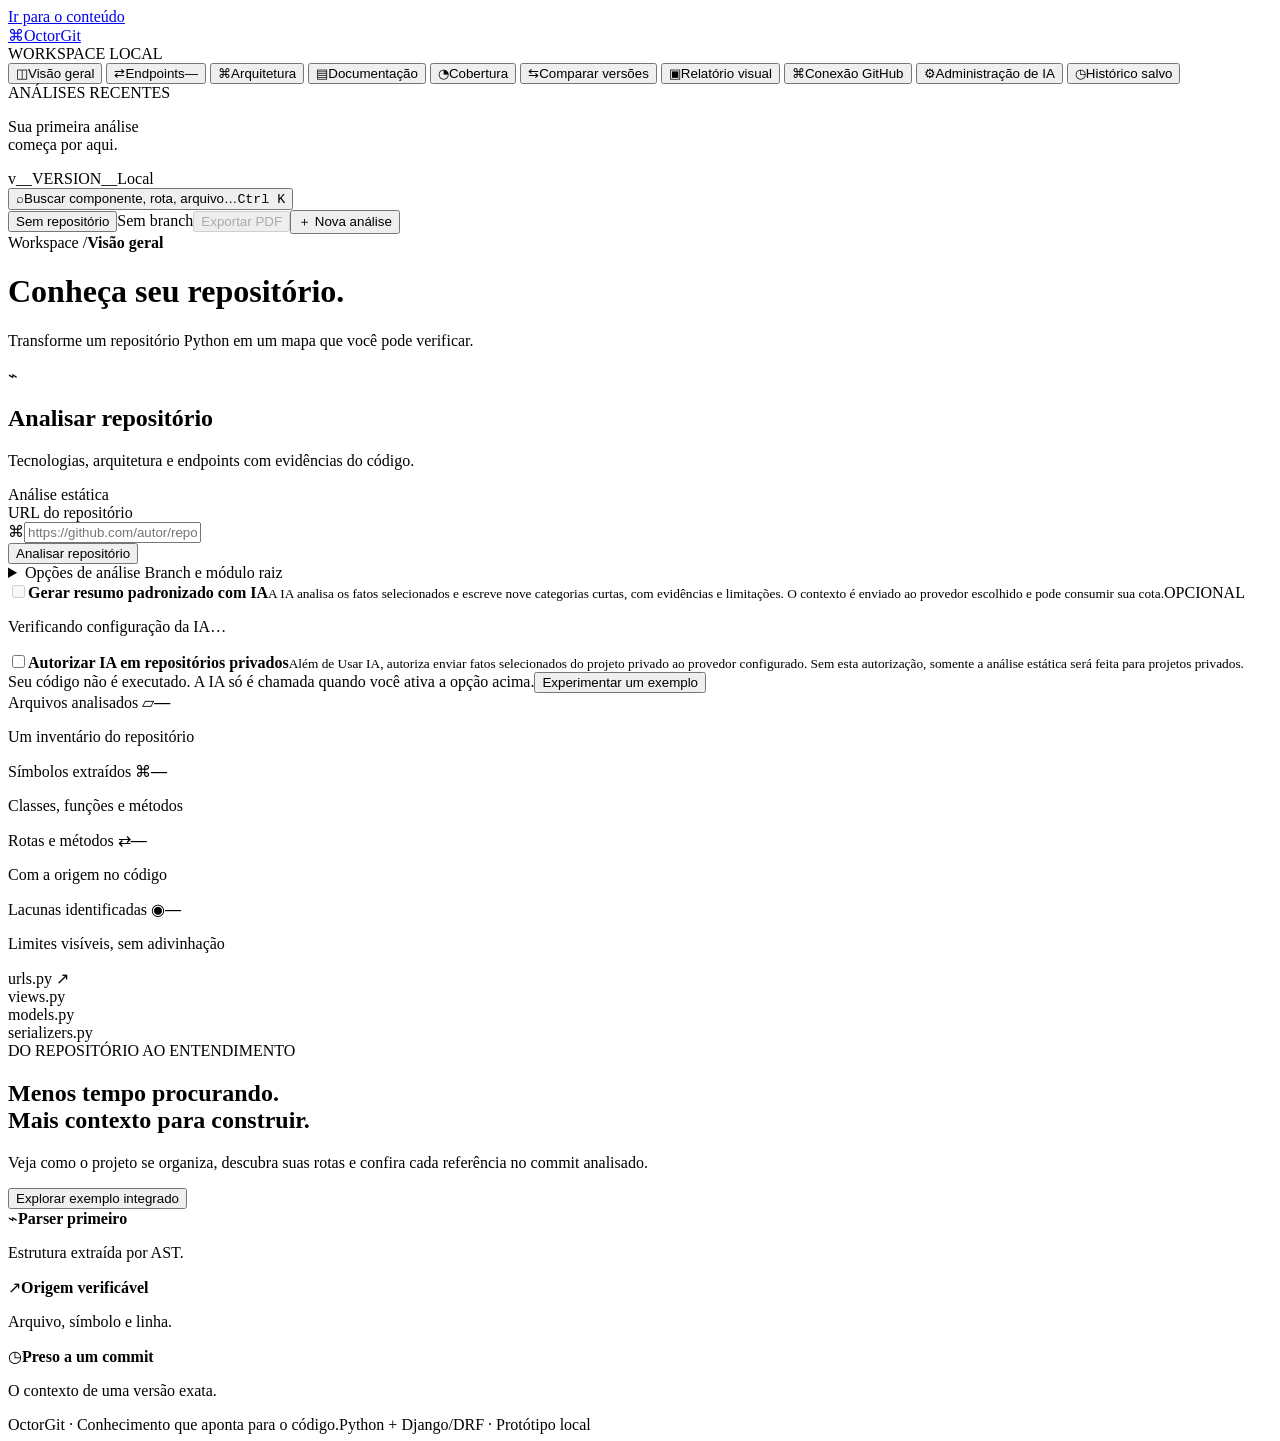
==== commit 8bcb89b9: "Generate concise AI project documentation in nine fixed categories" ====
--- a/src/octorgit/static/index.html
+++ b/src/octorgit/static/index.html
@@ -45,7 +45,7 @@
           <div class="repo-input-row"><div class="repo-field"><span aria-hidden="true">⌘</span><input id="repository" name="repo" type="url" placeholder="https://github.com/autor/repositorio" autocomplete="url" required maxlength="300"></div><button class="button primary" type="submit" id="analyze-button">Analisar repositório</button></div>
           <details class="advanced"><summary>Opções de análise <span>Branch e módulo raiz</span></summary><div class="advanced-fields"><div><label for="branch">Branch ou commit <span>(opcional)</span></label><input id="branch" maxlength="300" placeholder="Branch padrão do repositório"></div><div><label for="root-urlconf">Módulo raiz de URLs <span>(opcional)</span></label><input id="root-urlconf" maxlength="300" placeholder="Ex.: config.urls"></div></div></details>
         </form>
-        <div class="ai-option"><label for="use-ai"><input id="use-ai" type="checkbox" disabled><span><strong>Usar IA para explicar o projeto</strong><small>Ao ativar, uma seleção de símbolos, rotas e evidências será enviada ao provedor escolhido. Pode consumir sua cota.</small></span><span class="pill neutral">OPCIONAL</span></label><p id="ai-config-status">Verificando configuração da IA…</p></div><div class="ai-option"><label for="private-ai-consent"><input id="private-ai-consent" type="checkbox"><span><strong>Autorizar IA em repositórios privados</strong><small>Além de Usar IA, autoriza enviar fatos selecionados do projeto privado ao provedor configurado. Sem esta autorização, somente a análise estática será feita para projetos privados.</small></span></label></div>
+        <div class="ai-option"><label for="use-ai"><input id="use-ai" type="checkbox" disabled><span><strong>Gerar resumo padronizado com IA</strong><small>A IA analisa os fatos selecionados e escreve nove categorias curtas, com evidências e limitações. O contexto é enviado ao provedor escolhido e pode consumir sua cota.</small></span><span class="pill neutral">OPCIONAL</span></label><p id="ai-config-status">Verificando configuração da IA…</p></div><div class="ai-option"><label for="private-ai-consent"><input id="private-ai-consent" type="checkbox"><span><strong>Autorizar IA em repositórios privados</strong><small>Além de Usar IA, autoriza enviar fatos selecionados do projeto privado ao provedor configurado. Sem esta autorização, somente a análise estática será feita para projetos privados.</small></span></label></div>
         <div class="input-footer"><span><span class="green-dot"></span>Seu código não é executado. A IA só é chamada quando você ativa a opção acima.</span><button type="button" id="demo-button" class="text-button">Experimentar um exemplo</button></div>
       </section>
 
@@ -66,7 +66,7 @@
 
       <section id="page-architecture" class="page-panel" hidden><div id="technology-summary" class="technology-summary architecture-summary"></div><div class="architecture-workspace"><div class="card"><div class="card-heading"><div><h2>Arquitetura e tecnologias detectadas</h2><p>Linguagem, banco e infraestrutura declarados. Componentes dinâmicos continuam não confirmados.</p></div><select id="diagram-kind" aria-label="Tipo de diagrama"><option value="arquitetura">Arquitetura · linguagem, banco e infra</option><option value="arquivos">Arquivos e imports</option><option value="endpoints">Fluxo dos endpoints</option><option value="historico">Histórico</option><option value="comparacao">Comparação</option><option value="cobertura">Cobertura</option></select><button type="button" id="show-mermaid" class="button secondary">Código Mermaid</button></div><div class="diagram-controls"><button type="button" id="diagram-smaller" class="button secondary" aria-label="Diminuir diagrama">−</button><button type="button" id="diagram-fit" class="button secondary">Escala padrão</button><button type="button" id="diagram-larger" class="button secondary" aria-label="Ampliar diagrama">＋</button><a id="download-svg" class="button secondary" href="#">SVG</a></div><div id="architecture-graph" class="architecture-graph"><p class="empty-state">Faça uma análise para visualizar o projeto.</p></div><pre id="mermaid-source" class="source-preview" hidden></pre><div class="card-footer"><span id="graph-caption" class="small-muted">Arquivos Python e suas relações.</span></div></div><aside id="architecture-detail" class="evidence-panel" hidden aria-label="Evidências do componente"><div class="panel-titlebar"><span class="eyebrow">COMPONENTE SELECIONADO</span><button type="button" id="close-architecture-detail" class="icon-button" aria-label="Fechar componente">×</button></div><h2 id="architecture-detail-title" tabindex="-1"></h2><div id="architecture-detail-content"></div></aside></div><div class="card"><div class="card-heading"><h2>Componentes e evidências</h2></div><div id="technology-components" class="technology-components"><p class="empty-state">Faça uma análise para identificar as tecnologias.</p></div></div><div class="card architecture-imports"><div class="card-heading"><h2>Dependências entre arquivos</h2><span id="imports-count" class="pill neutral"></span></div><div class="table-scroll"><table><thead><tr><th>Origem</th><th>Import</th><th>Resolução</th></tr></thead><tbody id="import-rows"></tbody></table></div><p id="import-caption" class="card-note">Somente imports explícitos de nível superior.</p></div></section>
 
-      <section id="page-documents" class="page-panel" hidden><div class="document-layout"><div class="card document-card"><div class="document-toolbar"><div class="document-tabs" role="tablist" aria-label="Documentos"><button type="button" role="tab" data-document="README.md" aria-selected="true">README</button><button type="button" role="tab" data-document="ENDPOINTS.md" aria-selected="false">Endpoints</button><button type="button" role="tab" data-document="ARCHITECTURE.md" aria-selected="false">Arquitetura</button><button type="button" role="tab" data-document="analysis.json" aria-selected="false">JSON</button><button type="button" role="tab" data-document="AI.md" aria-selected="false">IA</button></div><a id="download-document" class="button secondary" hidden>Baixar arquivo</a></div><div id="document-content" class="document-content" role="tabpanel" aria-label="Conteúdo do documento"><p class="empty-state">A documentação aparece aqui após uma análise.</p></div></div><aside class="document-aside"><div class="dark-card"><span class="eyebrow">RELATÓRIO DO PROJETO</span><h2>Do código ao documento.</h2><p>Arquitetura, endpoints e evidências em um relatório independente.</p><button type="button" id="document-export" class="button secondary">Preparar PDF</button></div><nav id="document-outline" aria-label="Seções do documento"></nav></aside></div></section>
+      <section id="page-documents" class="page-panel" hidden><div class="document-layout"><div class="card document-card"><div class="document-toolbar"><div class="document-tabs" role="tablist" aria-label="Documentos"><button type="button" role="tab" data-document="README.md" aria-selected="true">README</button><button type="button" role="tab" data-document="ENDPOINTS.md" aria-selected="false">Endpoints</button><button type="button" role="tab" data-document="ARCHITECTURE.md" aria-selected="false">Arquitetura</button><button type="button" role="tab" data-document="analysis.json" aria-selected="false">JSON</button><button type="button" role="tab" data-document="AI.md" aria-selected="false">Resumo com IA</button></div><a id="download-document" class="button secondary" hidden>Baixar arquivo</a></div><div id="document-content" class="document-content" role="tabpanel" aria-label="Conteúdo do documento"><p class="empty-state">A documentação aparece aqui após uma análise.</p></div></div><aside class="document-aside"><div class="dark-card"><span class="eyebrow">RELATÓRIO DO PROJETO</span><h2>Do código ao documento.</h2><p>Arquitetura, endpoints e evidências em um relatório independente.</p><button type="button" id="document-export" class="button secondary">Preparar PDF</button></div><nav id="document-outline" aria-label="Seções do documento"></nav></aside></div></section>
 
       <section id="page-coverage" class="page-panel" hidden><div class="card"><div class="card-heading"><div><h2>Cobertura, exclusões e lacunas</h2><p>Parsing do código aceito não equivale a precisão dos endpoints.</p></div></div><div class="visual-scroll"><img id="coverage-diagram" alt="Barras de arquivos analisados e excluídos" hidden></div><div id="coverage-content" class="coverage-content"><p class="empty-state">Faça uma análise para consultar a cobertura.</p></div></div></section>
       <section id="page-compare" class="page-panel" hidden><div class="card"><div class="card-heading"><div><h2>O que mudou entre as versões?</h2><p>Compare duas análises salvas do mesmo repositório.</p></div><button type="button" id="demo-next-button" class="button secondary">Testar exemplo alterado</button></div><div class="compare-picker"><label for="comparison-base">Antes · análise de base</label><select id="comparison-base"><option value="">Selecione após uma análise</option></select><p id="comparison-target" class="small-muted"></p></div><div class="visual-scroll"><img id="comparison-diagram" alt="Diagrama das rotas adicionadas, removidas e para revisão" hidden></div><div id="comparison-content" class="comparison-content"><p class="empty-state">Analise um projeto duas vezes, em commits diferentes, para comparar.</p></div><div class="card-footer"><a id="download-comparison" class="button secondary" href="#" hidden>Relatório com esta comparação</a></div></div></section>
@@ -78,7 +78,7 @@
     </main>
   </div>
   <dialog id="search-dialog" class="search-dialog"><div class="dialog-heading"><h2>Buscar na análise</h2><button type="button" id="close-search" class="icon-button" aria-label="Fechar busca">×</button></div><label class="sr-only" for="global-search">Componente, rota ou arquivo</label><input id="global-search" type="search" placeholder="Buscar componente, rota ou arquivo…" autocomplete="off"><div id="search-results" class="search-results" aria-live="polite"></div></dialog>
-  <dialog id="export-dialog" class="export-dialog"><div class="dialog-heading"><div><span class="eyebrow">DOCUMENTO COM DIAGRAMAS</span><h2>Exportar relatório</h2></div><button type="button" id="close-export" class="icon-button" aria-label="Fechar exportação">×</button></div><p id="export-repository" class="small-muted"></p><div class="export-inclusions"><span>Resumo e tecnologias</span><span>Diagramas de arquitetura</span><span>Endpoints e evidências</span><span>Cobertura e limitações</span><span>Histórico de análises</span><span>Comparação selecionada</span></div><div class="detail-notice"><strong>Salvar como PDF no navegador</strong><p>Abra o relatório completo e use Ctrl+P → Salvar como PDF. As imagens já estão incorporadas. OctorGit não baixa um PDF automaticamente.</p></div><div class="settings-actions"><a id="export-open-report" class="button primary" target="_blank" rel="noopener">Abrir para salvar PDF</a><a id="export-download-html" class="button secondary">Baixar HTML</a></div></dialog>
+  <dialog id="export-dialog" class="export-dialog"><div class="dialog-heading"><div><span class="eyebrow">DOCUMENTO COM DIAGRAMAS</span><h2>Exportar relatório</h2></div><button type="button" id="close-export" class="icon-button" aria-label="Fechar exportação">×</button></div><p id="export-repository" class="small-muted"></p><div class="export-inclusions"><span>Resumo por categorias</span><span>Arquitetura e tecnologias</span><span>Endpoints e segurança</span><span>Dados e infraestrutura</span><span>Execução e limitações</span><span>Inventário no anexo técnico</span></div><div class="detail-notice"><strong>Salvar como PDF no navegador</strong><p>Abra o resumo ou o anexo técnico e use Ctrl+P → Salvar como PDF. As imagens já estão incorporadas. OctorGit não baixa um PDF automaticamente.</p></div><div class="settings-actions"><a id="export-open-report" class="button primary" target="_blank" rel="noopener">Abrir para salvar PDF</a><a id="export-download-html" class="button secondary">Baixar resumo HTML</a><a id="export-open-technical" class="button secondary" target="_blank" rel="noopener">Abrir anexo técnico</a></div></dialog>
   <dialog id="endpoint-dialog"><div class="dialog-heading"><div><span class="eyebrow">EVIDÊNCIAS DA ROTA</span><h2 id="dialog-title"></h2></div><button type="button" id="close-dialog" class="icon-button" aria-label="Fechar detalhes">×</button></div><div id="dialog-content"></div></dialog>
 </body>
 </html>
